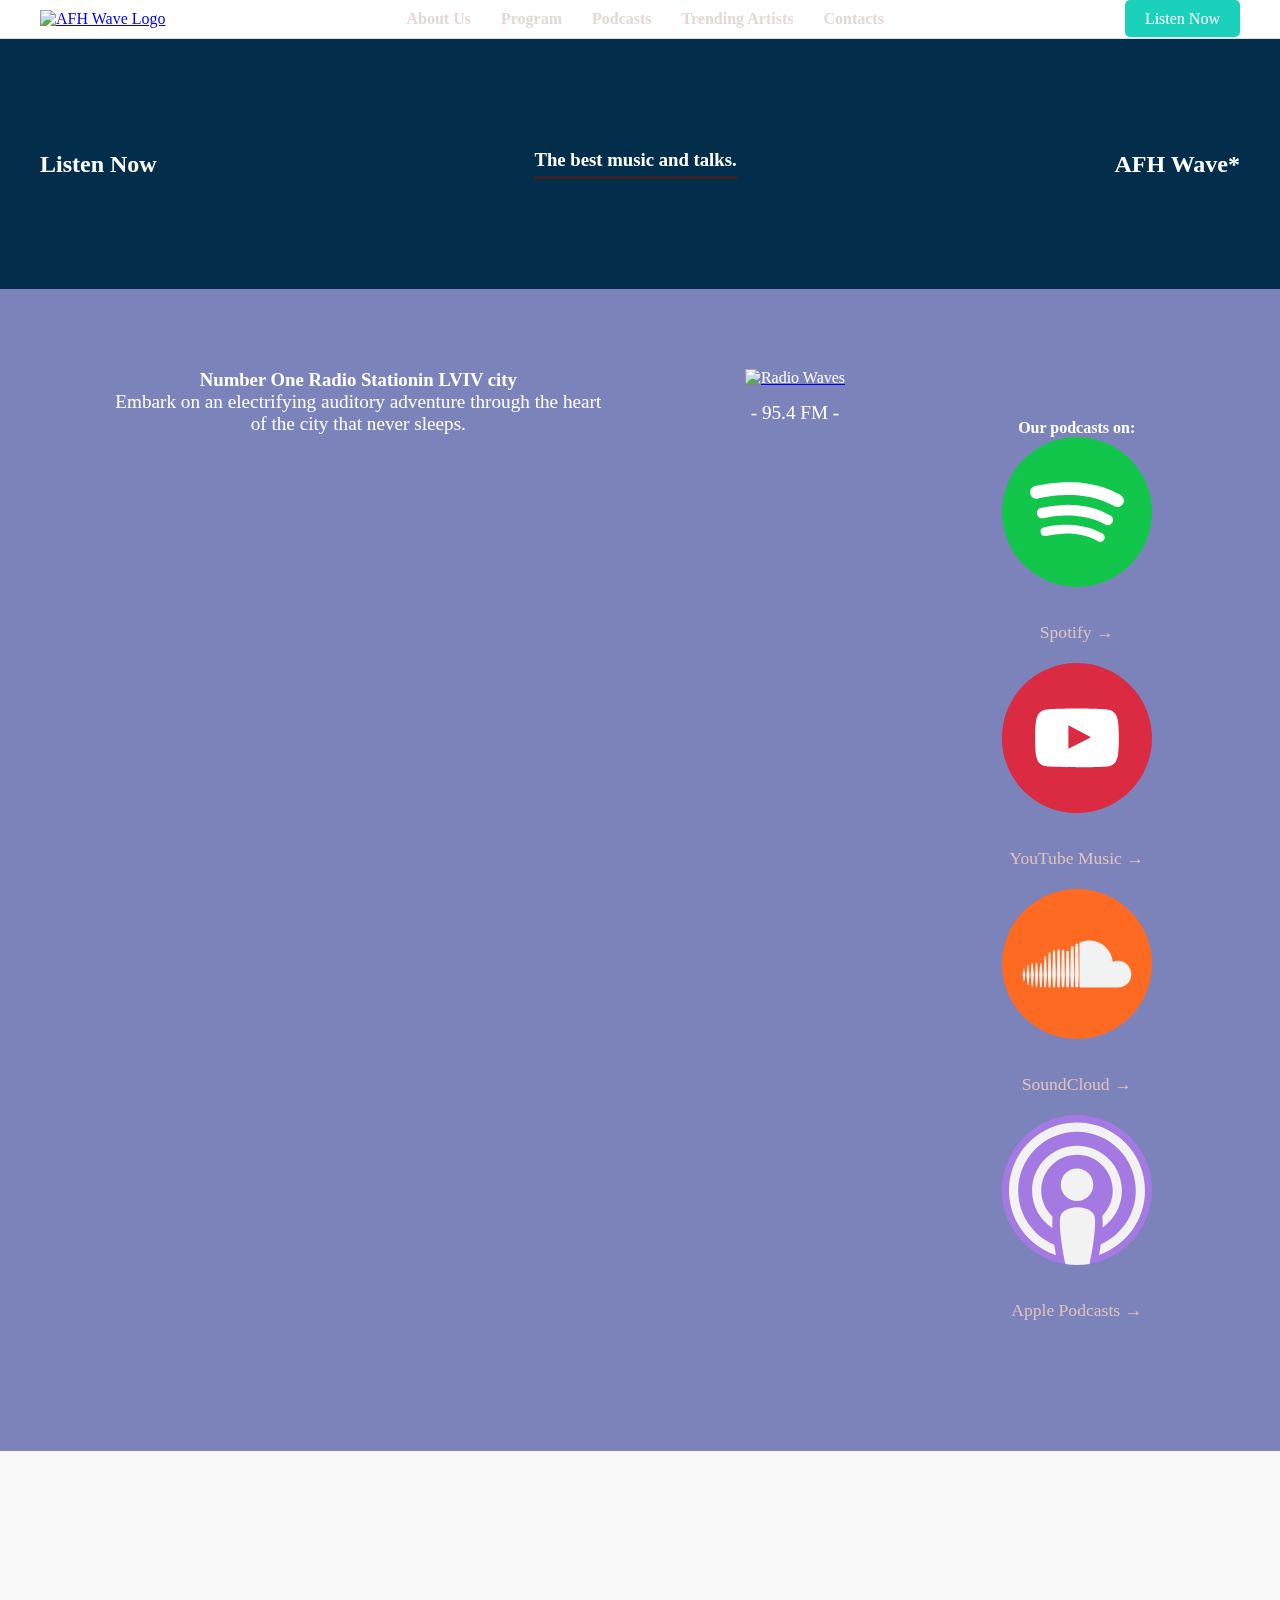
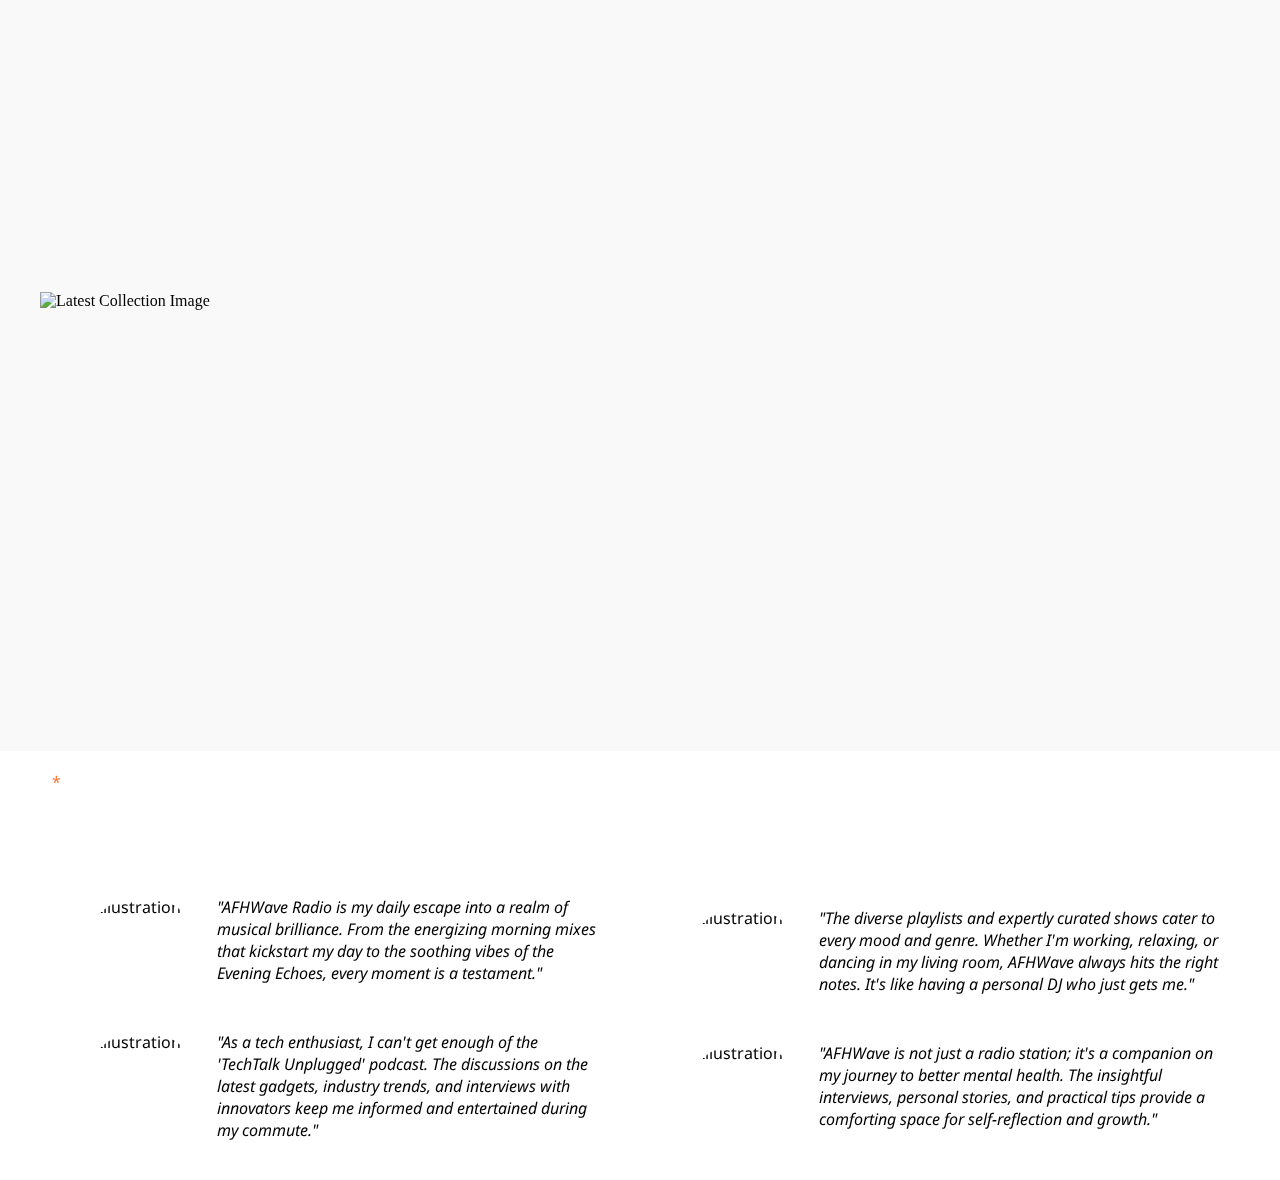
==== index.html @ e47faf9e "Fons" ====
<!DOCTYPE html>
<html lang="en">
<head>
    <meta charset="UTF-8">
    <meta name="viewport" content="width=device-width, initial-scale=1.0">
    <title>AFH</title>
    <!-- <script src="https://cdn.jsdelivr.net/npm/@tailwindcss/browser@4"></script> -->
    <link href='https://fonts.googleapis.com/css?family=Noto Sans' rel='stylesheet'>
    <script src="https://unpkg.com/htmx.org@1.9.6"></script>
    <link rel="stylesheet" href="style.css">
    <link rel="stylesheet" href="yw-section.css">
    <link rel="stylesheet" href="footer.css">
    </head>




<body>
     <!-- Тут хедер -->
<header>
        <link rel="stylesheet" href="./header.css">
        <html lang="uk">
          <link href='https://fonts.googleapis.com/css?family=Noto Sans' rel='stylesheet'>
          <script src="https://unpkg.com/htmx.org@1.9.6"></script>
        <head>
        <header class="site-header">
         
        </div>
            <div class="container">
                <div class="logo">
                    <a href="#"><img src="https://res2.weblium.site/res/67d4822d52e7b017e196ccd5/67d70253b5fdee49fba0910f_optimized_345.webp" alt="AFH Wave Logo"></a>
                </div>
                <nav class="main-nav">
                    <ul>
                        <li><a href="#about">About Us</a></li>
                        <li><a href="#program">Program</a></li>
                        <li><a href="#podcasts">Podcasts</a></li>
                        <li><a href="#artists">Trending Artists</a></li>
                        <li><a href="#contacts">Contacts</a></li>
                    </ul>
                </nav>
                <div class="cta-button">
                    <a href="https://66s2o.weblium.site/">Listen Now</a>
                </div>
            </div>
        </header>
        <section class="features-section">
            <div class="container">
                <h2>Listen Now</h2>
                <h3 class="underlined-text">The best music and talks.</h3>
                <h2>AFH Wave*</h2>
                </div>
            </div>
        </section>
        <section class="three-sections">
            <div class="section-block">
              <h3>Number One Radio Stationin LVIV city</h3>
              <p>Embark on an electrifying auditory adventure through the heart of the city that never sleeps.</p>
            </div>
          
            <div class="section-block">
                <a href="https://example.com/radio-waves" target="_blank">
                  <img src="https://thumbs.dreamstime.com/b/free-wi-fi-icon-connection-zone-wifi-vector-symbol-radio-waves-signal-171192557.jpg?w=768" alt="Radio Waves">
                </a>
                <p>- 95.4 FM -</p>
              </div>
              
          
            <div class="section-block">
              <section class="our-podcasts">
                <h4>Our podcasts on:</h4>
                    <div class="podcast-links">
                        <li class="podcast-links"><img class="podcast-links" src="img/spotify.svg" alt="Spotify"><a class="podcast-links" href="#">Spotify →</a></li>
                        <li class="podcast-links"><img class="podcast-links" src="img/play.svg" alt="YouTube Music"><a class="podcast-links" href="#">YouTube Music →</a></li>
                        <li class="podcast-links"><img class="podcast-links" src="img/soundcloud.svg" alt="SoundCloud"><a class="podcast-links" href="#">SoundCloud →</a></li>
                        <li class="podcast-links"><img class="podcast-links" src="img/podcasts.svg" alt="Apple Podcasts "><a class="podcast-links" href="#">Apple Podcasts →</a></li>
                      </ul>
                    </div>
                  
                </div>
              </section>
              
              
            </div>
          </section>
          <section class="image-section">
            <div class="container">
              <img src="https://res2.weblium.site/res/67d4822d52e7b017e196ccd5/67d702e8a770fba98cd63968_optimized.webp" alt="Latest Collection Image" class="section-image">
            </div>
          </section>
          
        
       
     </header>
     <!-- The information between the BODY and /BODY tags is displayed.-->
 <main>
     <div class="background-fixed"></div>
     <section class="comment-section">
         <div class="comment-wrapper">
             <div class="warm-words">
                 <span style="color: rgb(255,116,51);">*</span>
                 <span class="warm-text-words">your warm words</span>
             </div>
             <div class="warm-comment">
                 <span class="warm-comment-text">We are happy to receive so many warm words about our broadcasts from the audience.</span>
             </div>
         </div>
         <!-- роздільник в контейнері -->
         <div class="container">
             <hr class="divider" style="grid-column: 1 / -1;">
         </div>
         
         <div class="container">
             <div class="left-comment">
                 <div class="photo-with-text">
                     <div class="image-container">
                         <img alt="Illustration" class="logo-img" src="//res2.weblium.site/res/67c760530f2121767dd2844c/67c88f5be5449e0536077464_optimized_987.webp">
                     </div>
                     <div class="text-comment">
                         <em>"AFHWave Radio is my daily escape into a realm of musical brilliance. From the energizing morning mixes that kickstart my day to the soothing vibes of the Evening Echoes, every moment is a testament."</em>
                         <div class="author">
                             <p>Nazari Horbachuk</p>
                         </div>
                     </div>
                 </div>
                 <div class="photo-with-text">
                     <div class="image-container">
                         <img alt="Illustration" class="logo-img" src="//res2.weblium.site/res/67d4822d52e7b017e196ccd5/67d702e8a770fba98cd63968_optimized.webp">
                     </div>
                     <div class="text-comment">
                         <em>"As a tech enthusiast, I can't get enough of the 'TechTalk Unplugged' podcast. The discussions on the latest gadgets, industry trends, and interviews with innovators keep me informed and entertained during my commute."</em>
                         <div class="author">
                             <p>ROMAN KASPYRUSHYN</p>
                         </div>
                     </div>
                 </div>
             </div>
         
             <div class="right-comment">
                 <div class="photo-with-text">  
                     <div class="image-container">
                         <img alt="Illustration" class="logo-img" src="//res2.weblium.site/res/67d4822d52e7b017e196ccd5/67d702e8a770fba98cd63968_optimized.webp">
                     </div>
                     <div class="text-comment">
                         <em>"The diverse playlists and expertly curated shows cater to every mood and genre. Whether I'm working, relaxing, or dancing in my living room, AFHWave always hits the right notes. It's like having a personal DJ who just gets me."</em>
                         <div class="author">
                             <p>Denys Biien</p>
                         </div>
                     </div>
                 
                 </div>
 
                 <div class="photo-with-text">    
                     <div class="image-container">
                         <img alt="Illustration" class="logo-img" src="//res2.weblium.site/res/67d4822d52e7b017e196ccd5/67d7051f090814e90ea24b6c_optimized.webp">
                     </div>
                     <div class="text-comment">
                         <em>"AFHWave is not just a radio station; it's a companion on my journey to better mental health. The insightful interviews, personal stories, and practical tips provide a comforting space for self-reflection and growth."</em>
                         <div class="author">
                             <p>VICTOR KRUPIN</p>
                         </div>
                     </div>
             </div>
         </div>
     </section>
 </main>
 <!-- Тут Футер -->
 <footer data-hx-get="footer.html" data-hx-trigger="load" data-hx-swap="outerHTML"></footer> 
</body>
</html>
---- style.css ----
/* new style css for lists in .lists*/

*{
    margin: 0;
    padding: 0;
}
.lists ul:hover {
    cursor:pointer;
    color: brown;
    text-align: center;
    padding:0;
    font-size: 20;
}
.lists il:hover {
    font-size: 18;
}
---- yw-section.css ----
.background-fixed::before {
    content: "";
    position: fixed;
    top: 0;
    left: 0;
    width: 100%;
    height: 100vh;
    z-index: -1;
    background: 
        linear-gradient(rgba(0, 44, 74, 0.9), rgba(0, 44, 74, 0.9)),
        url('//res2.weblium.site/res/6554b83cf9e5500010a0c6b9/655dfb8ad58255000ede5ecb') center/cover no-repeat fixed;
}
.comment-section {
    font-family: 'Noto Sans', Arial, Helvetica, sans-serif;
    padding: 0 32px;
}
.image-container {
    position: relative;
    width: 120px;
    height: 120px;
    border-radius: 50%;
    overflow: hidden;
    flex-shrink: 0;
}

.logo-img {
    display: block;
    width: 100%;
    height: 100%;
    object-fit: contain;
    object-position: 50% 50%;
    border-radius: 50%;
}

.container {
    display: grid;
    grid-template-columns: 1fr 1fr;
    gap: 20px;
    width: 100%;
    max-width: 1200px;
    margin: 0 auto;
}

/* Контейнер для тексту і автора */
.text-comment {
    display: flex;
    flex-direction: column; /* Текст і автор у стовпчик */
    gap: 10px; /* Відстань між текстом і автором */
}

.left-comment, .right-comment {
    display: flex;
    flex-direction: column;
    padding: 0 30px;

}
.text-comment span {
    font-size: 16px;
    color: #ffffff; /* Колір тексту (налаштуй) */
}

.author p {
    margin: 0;
    font-weight: bold;
    color: #ffffff; /* Колір автора (налаштуй) */
}

.photo-with-text {
    display: flex;
    align-items: flex-start;
    gap: 15px;
    max-width: 100%;
    padding: 7.5px 0;
}
/* Зовнішній контейнер */
.comment-wrapper {
    display: flex; /* Горизонтальне розміщення блоків */
    justify-content: space-between; /* Текст по обидва боки */
    align-items: flex-start; /* Вирівнювання по верху */
    max-width: 1200px; /* Обмеження ширини */
    margin: 0 auto; /* Центрування */
    padding: 20px; /* Внутрішні відступи (опціонально) */
}

/* Блок із зірочкою і текстом */
.warm-words {
    display: flex;
    flex-direction: column; /* Зірочка над текстом */
    align-items: flex-start; /* Вирівнювання зліва */
    gap: 5px; /* Відстань між зірочкою і текстом */
}

/* Блок із коментарем */
.warm-comment {
    display: flex;
    flex-direction: column;
    align-items: flex-end;
    gap: 5px;
    max-width: 50%;
}

/* Стилі для тексту */
.warm-comment-text {
    font-size: 21px;
    color: #ffffff; /* Колір тексту (налаштуй) */
    
}
.warm-text-words {
    font-size: 12px;
    color: #ffffff; /* Колір тексту (налаштуй) */
}

.divider {
    border: 0;
    height: 1px;
    background-color: #ccc;
    margin: 20px 0;
}
---- footer.css ----
.footer {
  background-color: #151622;
  color: rgb(219,219,219);
  padding: 40px 20px;
  
}

.footer__container {
  display: flex;
  justify-content: space-between;
  padding-left: 100px;
  padding-right: 100px;
 
}

.footer__info {
  max-width: 300px;
}

.footer__logo {
  width: 120px;
  margin-bottom: 10px;
}

.footer__description {
  font-size: 12px;
  margin-bottom: 20px;
}

.footer__socials {
  display: flex;
  gap: 10px;
}

.footer__social-link img {
  width: 24px;
  height: 24px;
}

.footer__nav,
.footer__links,
.footer__platforms {
  min-width: 180px;
}

.footer__title {
  font-size: 16px;
  font-weight: bold;
  margin-bottom: 10px;
}

.footer__list {
  list-style: none;
  padding: 0;
}

.footer__item {
  margin-bottom: 8px;
}

.footer__item_img{
  width: 30px;
  height: 20px;
  margin-right: 10px;
}

.footer__link {
  color: #ffffff;
  text-decoration: none;
  font-size: 14px;
  transition: color 0.3s;
}

.footer__link:hover {
  color: #1866aa;
}

.footer__bottom {
  display: flex;
  justify-content: space-between;
  padding-left: 95px;
  padding-right: 95px;
 
  border-top: 1px solid #333;
  padding-top: 10px;
  margin-top: 20px;
  font-size: 12px;
}

@media(max-width: 426px){
  .footer__container{
    flex-direction: column;
   justify-content: center;
    margin: 0;
    padding: 0;
  }

  .footer__socials{
    justify-content: center;
    margin-bottom: 10px;
  }
}
---- header.css ----
/* Основні стилі для заголовка */
.site-header {
    background-color: #ffffff; /* або інший колір фону */
    padding: 10px 0;
    border-bottom: 1px solid #e1e1e1; /* тонка лінія під заголовком */
}

.container {
    display: flex;
    justify-content: space-between;
    align-items: center;
    max-width: 1200px;
    margin: 0 auto;
    padding: 0 20px;
}

.logo img {
    height: 50px;
}

.main-nav ul {
    list-style: none;
    margin: 0;
    padding: 0;
    display: flex;
}

.main-nav ul li {
    margin: 0 15px;
}

.main-nav ul li a {
    text-decoration: none;
    color: #e6d7d7;
    font-weight: bold;
    transition: color 0.3s ease;
}

.main-nav ul li a:hover {
    color: #007bff;
}

.cta-button a {
    background-color: #1cd1bc;
    color: #ffffff;
    padding: 10px 20px;
    text-decoration: none;
    border-radius: 5px;
    transition: background-color 0.3s ease;
}

.cta-button a:hover {
    background-color: #0056b3; 
}

/* Адаптивність*/

@media (max-width: 768px) {
    .container {
        flex-direction: column;
        align-items: flex-start;
    }

    .main-nav ul {
        flex-direction: column;
        width: 100%;
    }

    .main-nav ul li {
        margin: 5px 0;
    }

    .cta-button {
        margin-top: 10px;
    }
}
.features-section {
  background: 
  linear-gradient(rgba(0, 44, 74, 0.9), rgba(0, 44, 74, 0.9)),
  url('//res2.weblium.site/res/6554b83cf9e5500010a0c6b9/655dfb8ad58255000ede5ecb') center/cover no-repeat fixed;
    background-size: cover;
    background-position: center;
    padding: 100px 20px;
    text-align: center;
    color: white;
  }
  
  .features-section h2,
  .features-section h3 {
    margin: 10px 0;
  }
  .underlined-text {
    display: inline-block;
    border-bottom: 3px solid #3f2020;
    padding-bottom: 5px;
  }
  

.features-grid {
    display: flex;
    justify-content: space-around;
    gap: 20px;
    flex-wrap: wrap;
}

.feature-item {
    background: rgb(114, 70, 70);
    padding: 30px;
    border-radius: 10px;
    width: 30%;
    box-shadow: 0 4px 10px rgba(0, 0, 0, 0.1);
    transition: transform 0.3s;
}

.feature-item:hover {
    transform: translateY(-5px);
}

.feature-item img {
    width: 80px;
    height: 80px;
    margin-bottom: 15px;
}

.feature-item h3 {
    font-size: 1.8rem;
    margin-bottom: 10px;
    color: #222;
}

.feature-item p {
    font-size: 1.2rem;
    color: #555;
}

/* Адаптивність */
@media (max-width: 768px) {
    .features-grid {
        flex-direction: column;
        align-items: center;
    }

    .feature-item {
        width: 90%;
    }
}
.three-sections {
    .section-block {
        text-align: center;
        color: white;
        padding: 30px;
        background-color: transparent; /* або залишити просто білим */
        max-width: 500px;
        margin: 0 auto;
      }
      
      .section-block img {
        color: white;
        width: 150px;
        height: auto;
        margin-bottom: 15px;
        border: none;
        box-shadow: none;
      }
      
      .section-block p {
        font-size: 1.2rem;
        color: white;;
      }
    display: flex;
    justify-content: space-between;
    gap: 20px;
    padding: 50px;
    background-color: #7c83bb;
  }
  .section-block {
    text-align: center;
    padding: 30px;
    max-width: 500px;
    margin: 0 auto;
  }
  
  .section-block img {
    width: 100px; /* Зменшене зображення */
    height: auto;
    margin-bottom: 15px;
  }
  
  .section-block p {
    font-size: 1.2rem;
    color: #333;
  }
  
  .our-podcasts {
    padding: 50px 20px;
    .social-links a {
      display: inline-block; /* Забезпечує правильне відображення іконок */
      margin: 10px; /* Відстань між іконками */
    }
    
    .social-links img {
      width: 30px; /* Встановлює ширину іконок */
      height: 30px; /* Встановлює висоту іконок */
      transition: transform 0.3s ease; /* Додає плавний ефект при зміні розміру */
    }
    
    .social-links img:hover {
      transform: scale(1.1); /* Збільшує іконку при наведенні */
    }
    
  }
  
  .our-podcasts h2 {
    font-size: 2.5rem;
    margin-bottom: 30px;
  }
  
  .podcast-links {
    display: flex;
    flex-direction: column; /* Всі посилання стають вертикально */
    align-items: center;
    gap: 20px;
  }
  
  .podcast-links a {
    display: flex;
    flex-direction: column; /* Іконка зверху, текст знизу */
    align-items: center;
    text-decoration: none;
    color: #dfc2c2;
    font-size: 1.1rem;
    transition: transform 0.2s ease;
  }
  
  .podcast-links a:hover {
    transform: scale(1.05);
  }
  
  .podcast-links img {
    width: 1px;
    height: 1px;
    margin-bottom: 1px;
  }
  
  /* Секція з картинкою */
  .image-section {
    padding: 0;  /* Вимикає відступи для точного центрування */
    width: 100%;  /* Займає всю ширину екрану */
    height: 100vh;  /* Висота контейнера — 100% висоти екрану */
    display: flex;  /* Використовуємо flexbox для центрування */
    justify-content: center;  /* Центруємо по горизонталі */
    align-items: center;  /* Центруємо по вертикалі */
    background-color: #f9f9f9;  /* Фон для контейнера */
  }
  
  .image-section img {
    max-width: 100%;
    max-height: 100%; 
    object-fit: contain;  
  }
  




/* Адаптивність для мобільних пристроїв */
@media screen and (max-width: 768px) {
  .section-image {
    max-width: 90%;
    margin: 0 auto;
  }

}
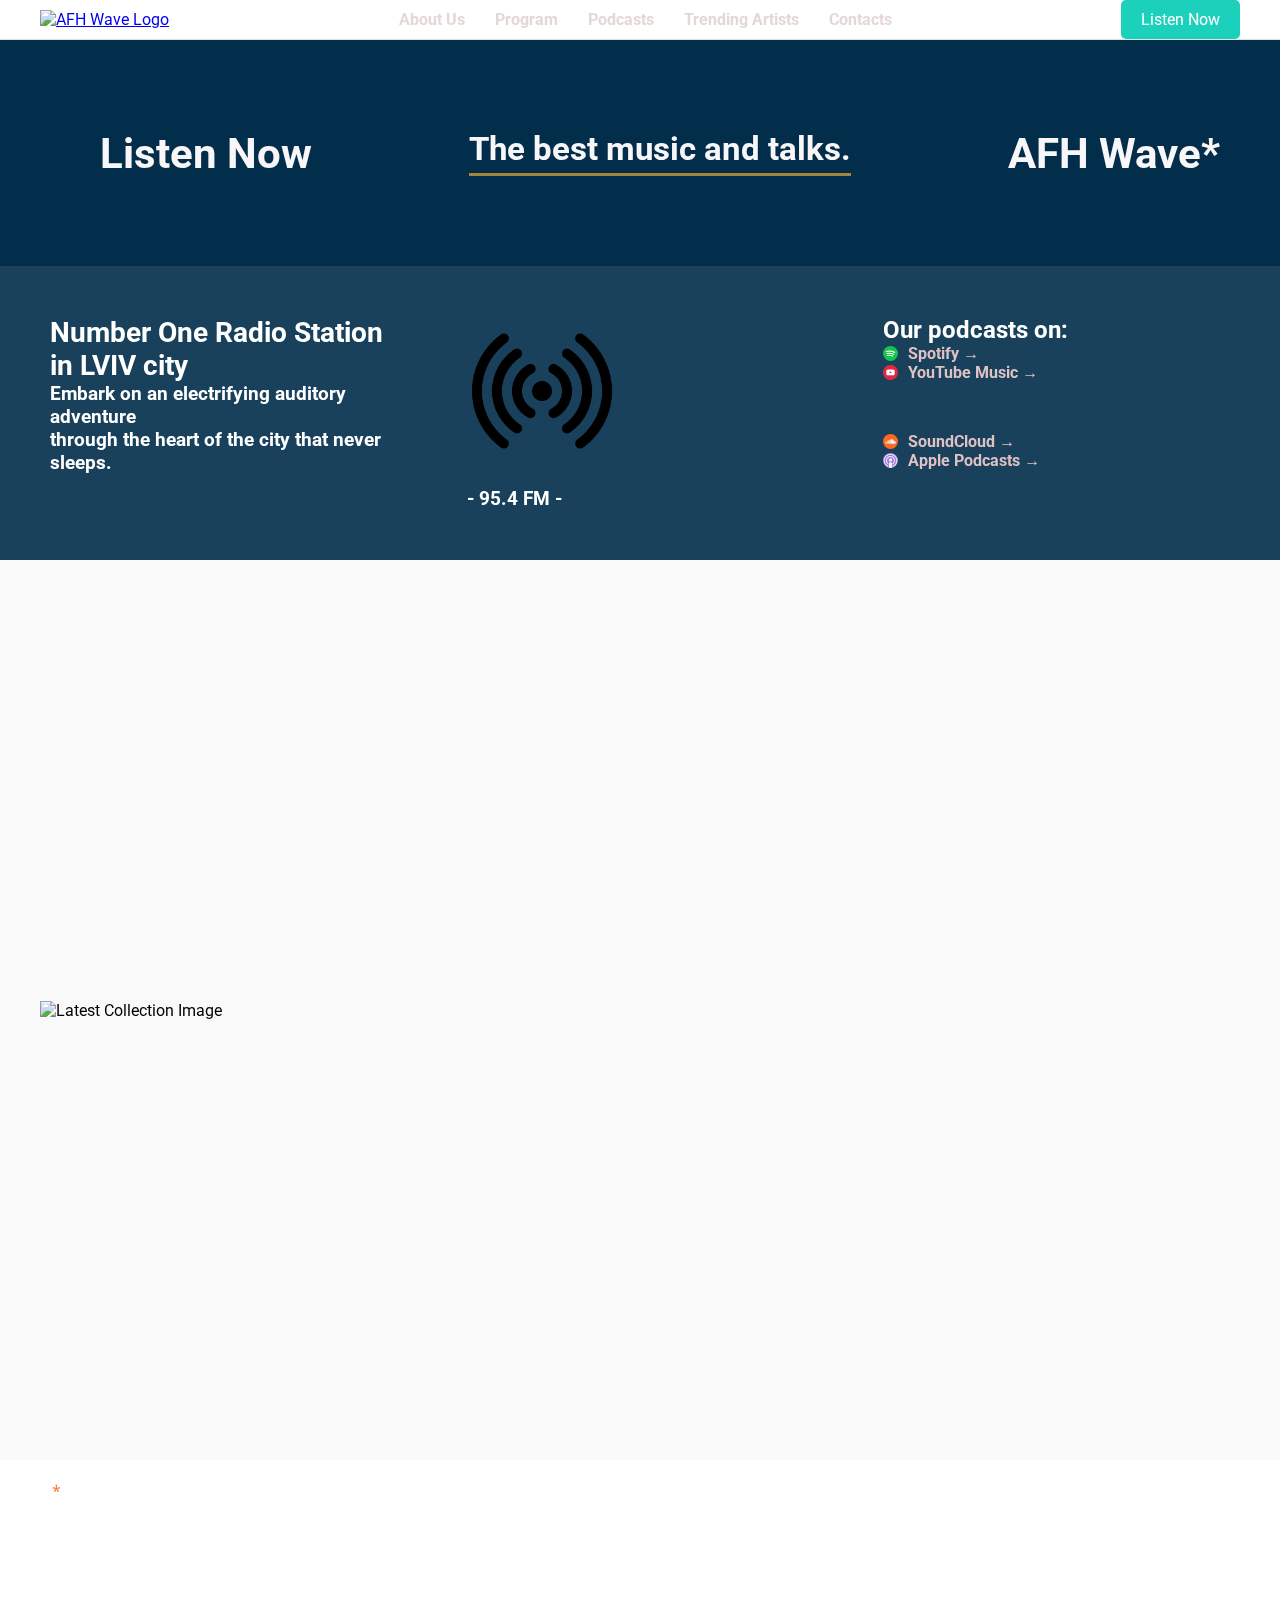
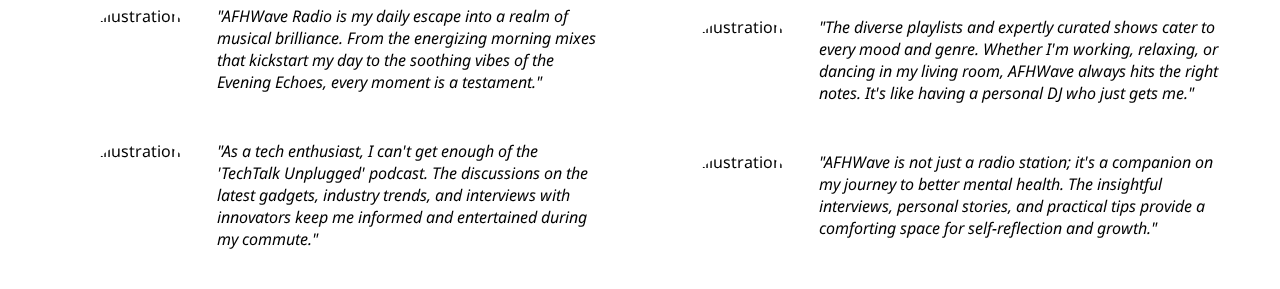
==== commit cb7f2f18: "ICON" ====
--- a/index.html
+++ b/index.html
@@ -10,6 +10,14 @@
     <link rel="stylesheet" href="style.css">
     <link rel="stylesheet" href="yw-section.css">
     <link rel="stylesheet" href="footer.css">
+    <link rel="stylesheet" href="features.css">
+    <link href="https://fonts.googleapis.com/css2?family=Roboto:wght@400;700&display=swap" rel="stylesheet">
+    <style>
+        body {
+          font-family: 'Roboto', sans-serif;
+        }
+      </style>
+      
     </head>
 
 
@@ -20,7 +28,6 @@
 <header>
         <link rel="stylesheet" href="./header.css">
         <html lang="uk">
-          <link href='https://fonts.googleapis.com/css?family=Noto Sans' rel='stylesheet'>
           <script src="https://unpkg.com/htmx.org@1.9.6"></script>
         <head>
         <header class="site-header">
@@ -53,32 +60,39 @@
             </div>
         </section>
         <section class="three-sections">
+            <link href="https://fonts.googleapis.com/css2?family=Roboto:wght@400;700&display=swap" rel="stylesheet">
             <div class="section-block">
-              <h3>Number One Radio Stationin LVIV city</h3>
-              <p>Embark on an electrifying auditory adventure through the heart of the city that never sleeps.</p>
+              <h3>Number One Radio Station<br>in LVIV city</h3>
+              <p>Embark on an electrifying auditory adventure<br>through the heart of the city that never sleeps.</p>
             </div>
           
             <div class="section-block">
                 <a href="https://example.com/radio-waves" target="_blank">
-                  <img src="https://thumbs.dreamstime.com/b/free-wi-fi-icon-connection-zone-wifi-vector-symbol-radio-waves-signal-171192557.jpg?w=768" alt="Radio Waves">
+                  <img src="img/2639896_radio_waves_icon.png" "alt="Radio Waves">
                 </a>
                 <p>- 95.4 FM -</p>
               </div>
               
           
-            <div class="section-block">
-              <section class="our-podcasts">
-                <h4>Our podcasts on:</h4>
-                    <div class="podcast-links">
-                        <li class="podcast-links"><img class="podcast-links" src="img/spotify.svg" alt="Spotify"><a class="podcast-links" href="#">Spotify →</a></li>
-                        <li class="podcast-links"><img class="podcast-links" src="img/play.svg" alt="YouTube Music"><a class="podcast-links" href="#">YouTube Music →</a></li>
-                        <li class="podcast-links"><img class="podcast-links" src="img/soundcloud.svg" alt="SoundCloud"><a class="podcast-links" href="#">SoundCloud →</a></li>
-                        <li class="podcast-links"><img class="podcast-links" src="img/podcasts.svg" alt="Apple Podcasts "><a class="podcast-links" href="#">Apple Podcasts →</a></li>
-                      </ul>
-                    </div>
-                  
-                </div>
-              </section>
+              <div class="section-block">
+                <section class="our-podcasts">
+                  <h4>Our podcasts on:</h4>
+                  <div class="podcast-links">
+                    <!-- Окремий список для Spotify і YouTube -->
+                    <ul class="first-group">
+                      <li><img src="img/spotify.svg" alt="Spotify"><a href="#">Spotify →</a></li>
+                      <li><img src="img/play.svg" alt="YouTube Music"><a href="#">YouTube Music →</a></li>
+                    </ul>
+              
+                    <!-- Окремий список для SoundCloud і Apple Podcasts -->
+                    <ul class="second-group">
+                      <li><img src="img/soundcloud.svg" alt="SoundCloud"><a href="#">SoundCloud →</a></li>
+                      <li><img src="img/podcasts.svg" alt="Apple Podcasts"><a href="#">Apple Podcasts →</a></li>
+                    </ul>
+                  </div>
+                </section>
+              </div>
+              
               
               
             </div>
@@ -94,6 +108,8 @@
      </header>
      <!-- The information between the BODY and /BODY tags is displayed.-->
  <main>
+
+    <section></section>
      <div class="background-fixed"></div>
      <section class="comment-section">
          <div class="comment-wrapper">
@@ -165,6 +181,6 @@
      </section>
  </main>
  <!-- Тут Футер -->
- <footer data-hx-get="footer.html" data-hx-trigger="load" data-hx-swap="outerHTML"></footer> 
+ <footer data-hx-get="features.html" data-hx-trigger="load" data-hx-swap="outerHTML"></footer> 
 </body>
 </html>--- a/features.css
+++ b/features.css
@@ -0,0 +1,56 @@
+.features {
+    background-color: #002d4f;
+    padding: 80px 20px;
+    color: #ffffff;
+  }
+  
+  .features__container {
+    display: grid;
+    grid-template-columns: repeat(auto-fit, minmax(240px, 1fr));
+    gap: 40px;
+    max-width: 1200px;
+    margin: 0 auto;
+    text-align: center;
+  }
+  
+  .features__item {
+    display: flex;
+    flex-direction: column;
+    align-items: center;
+  }
+  
+  .features__icon {
+    margin-bottom: 20px;
+  }
+  
+  .features__title {
+    font-size: 20px;
+    font-weight: 700;
+    margin-bottom: 8px;
+  }
+  
+  .features__underline {
+    width: 32px;
+    height: 4px;
+    margin-bottom: 16px;
+    border-radius: 2px;
+  }
+  
+  .features__underline--cyan {
+    background-color: #00cfff;
+  }
+  .features__underline--orange {
+    background-color: #ff6a00;
+  }
+  .features__underline--blue {
+    background-color: #0080c0;
+  }
+  .features__underline--indigo {
+    background-color: #5f3dc4;
+  }
+  
+  .features__text {
+    font-size: 16px;
+    line-height: 1.5;
+  }
+  --- a/header.css
+++ b/header.css
@@ -1,5 +1,6 @@
 /* Основні стилі для заголовка */
 .site-header {
+  
     background-color: #ffffff; /* або інший колір фону */
     padding: 10px 0;
     border-bottom: 1px solid #e1e1e1; /* тонка лінія під заголовком */
@@ -15,7 +16,7 @@
 }
 
 .logo img {
-    height: 50px;
+    height: 150px;
 }
 
 .main-nav ul {
@@ -75,23 +76,25 @@
     }
 }
 .features-section {
+  font-size: 28px;
+  font-weight: bold;
   background: 
   linear-gradient(rgba(0, 44, 74, 0.9), rgba(0, 44, 74, 0.9)),
   url('//res2.weblium.site/res/6554b83cf9e5500010a0c6b9/655dfb8ad58255000ede5ecb') center/cover no-repeat fixed;
     background-size: cover;
     background-position: center;
-    padding: 100px 20px;
+    padding: 80px;
     text-align: center;
-    color: white;
-  }
-  
-  .features-section h2,
+    color: rgb(248, 246, 246);
+  }
+  
+
   .features-section h3 {
     margin: 10px 0;
   }
   .underlined-text {
     display: inline-block;
-    border-bottom: 3px solid #3f2020;
+    border-bottom: 3px solid #a7843c;
     padding-bottom: 5px;
   }
   
@@ -104,7 +107,7 @@
 }
 
 .feature-item {
-    background: rgb(114, 70, 70);
+    background: rgb(242, 237, 237);
     padding: 30px;
     border-radius: 10px;
     width: 30%;
@@ -119,7 +122,7 @@
 .feature-item img {
     width: 80px;
     height: 80px;
-    margin-bottom: 15px;
+    margin-bottom: 5px;
 }
 
 .feature-item h3 {
@@ -130,7 +133,7 @@
 
 .feature-item p {
     font-size: 1.2rem;
-    color: #555;
+    color: #b35959;
 }
 
 /* Адаптивність */
@@ -145,104 +148,97 @@
     }
 }
 .three-sections {
-    .section-block {
-        text-align: center;
-        color: white;
-        padding: 30px;
-        background-color: transparent; /* або залишити просто білим */
-        max-width: 500px;
-        margin: 0 auto;
-      }
-      
-      .section-block img {
-        color: white;
-        width: 150px;
-        height: auto;
-        margin-bottom: 15px;
-        border: none;
-        box-shadow: none;
-      }
-      
-      .section-block p {
-        font-size: 1.2rem;
-        color: white;;
-      }
-    display: flex;
-    justify-content: space-between;
-    gap: 20px;
-    padding: 50px;
-    background-color: #7c83bb;
-  }
-  .section-block {
-    text-align: center;
-    padding: 30px;
-    max-width: 500px;
-    margin: 0 auto;
-  }
-  
-  .section-block img {
-    width: 100px; /* Зменшене зображення */
-    height: auto;
-    margin-bottom: 15px;
-  }
-  
-  .section-block p {
-    font-size: 1.2rem;
-    color: #333;
-  }
-  
-  .our-podcasts {
-    padding: 50px 20px;
-    .social-links a {
-      display: inline-block; /* Забезпечує правильне відображення іконок */
-      margin: 10px; /* Відстань між іконками */
-    }
-    
-    .social-links img {
-      width: 30px; /* Встановлює ширину іконок */
-      height: 30px; /* Встановлює висоту іконок */
-      transition: transform 0.3s ease; /* Додає плавний ефект при зміні розміру */
-    }
-    
-    .social-links img:hover {
-      transform: scale(1.1); /* Збільшує іконку при наведенні */
-    }
-    
-  }
-  
-  .our-podcasts h2 {
-    font-size: 2.5rem;
-    margin-bottom: 30px;
-  }
-  
-  .podcast-links {
-    display: flex;
-    flex-direction: column; /* Всі посилання стають вертикально */
-    align-items: center;
-    gap: 20px;
-  }
-  
-  .podcast-links a {
-    display: flex;
-    flex-direction: column; /* Іконка зверху, текст знизу */
-    align-items: center;
-    text-decoration: none;
-    color: #dfc2c2;
-    font-size: 1.1rem;
-    transition: transform 0.2s ease;
-  }
-  
-  .podcast-links a:hover {
-    transform: scale(1.05);
-  }
-  
-  .podcast-links img {
-    width: 1px;
-    height: 1px;
-    margin-bottom: 1px;
-  }
-  
-  /* Секція з картинкою */
+  display: flex;
+  justify-content: space-between; /* Відстань між секціями */
+  align-items: stretch; /* Всі секції будуть однакової висоти */
+  gap: 10px; /* Відстань між секціями */
+  padding: 20px;
+}
+
+/* Стиль для кожної секції */
+.section-block {
+  font-size: 24px;
+  font-weight: bold;
+  display: flex;
+  flex-direction: column;
+  justify-content: flex-start; /* Aligns content to the top of the container */
+  flex: 1;
+  padding: 30px;
+  background-color: transparent;
+  text-align: left; /* Ensures text is aligned left */
+  color: white;
+  max-width: 400px;
+  margin: 0 auto; /* Centers the block */
+}
+
+/* Зображення в секціях */
+.section-block img {
+  width: 150px; /* Зменшене зображення */
+  height: auto;
+  margin-bottom: 15px;
+  border: none;
+  box-shadow: none;
+}
+
+/* Параграфи в секціях */
+.section-block p {
+  font-size: 1.2rem;
+  color: white;
+}
+
+/* Стилі для подкастів */
+.podcast-links {
+  display: flex;
+  flex-direction: column;
+  gap: 10px;
+  margin: 0;
+  padding: 0;
+}
+
+.podcast-links ul {
+  list-style: none;
+  padding: 0;
+}
+
+.podcast-links ul li {
+  display: flex;
+  align-items: center;
+}
+
+.podcast-links img {
+  width: 20px;
+  height: 20px;
+  margin-right: 10px;
+}
+
+.podcast-links a {
+  text-decoration: none;
+  color: #dfc2c2;
+  font-size: 1rem;
+}
+
+.podcast-links a:hover {
+  color: #fff;
+  transform: scale(1.05);
+}
+
+.first-group {
+  margin-bottom: 20px;
+}
+
+.second-group {
+  margin-top: 20px;
+}
+
+/* Розміри іконок */
+.podcast-links img {
+  width: 15px !important;
+  height: 15px !important;
+  margin-bottom: 1px;
+}
+
+  
+  /* Картинка */
   .image-section {
     padding: 0;  /* Вимикає відступи для точного центрування */
     width: 100%;  /* Займає всю ширину екрану */
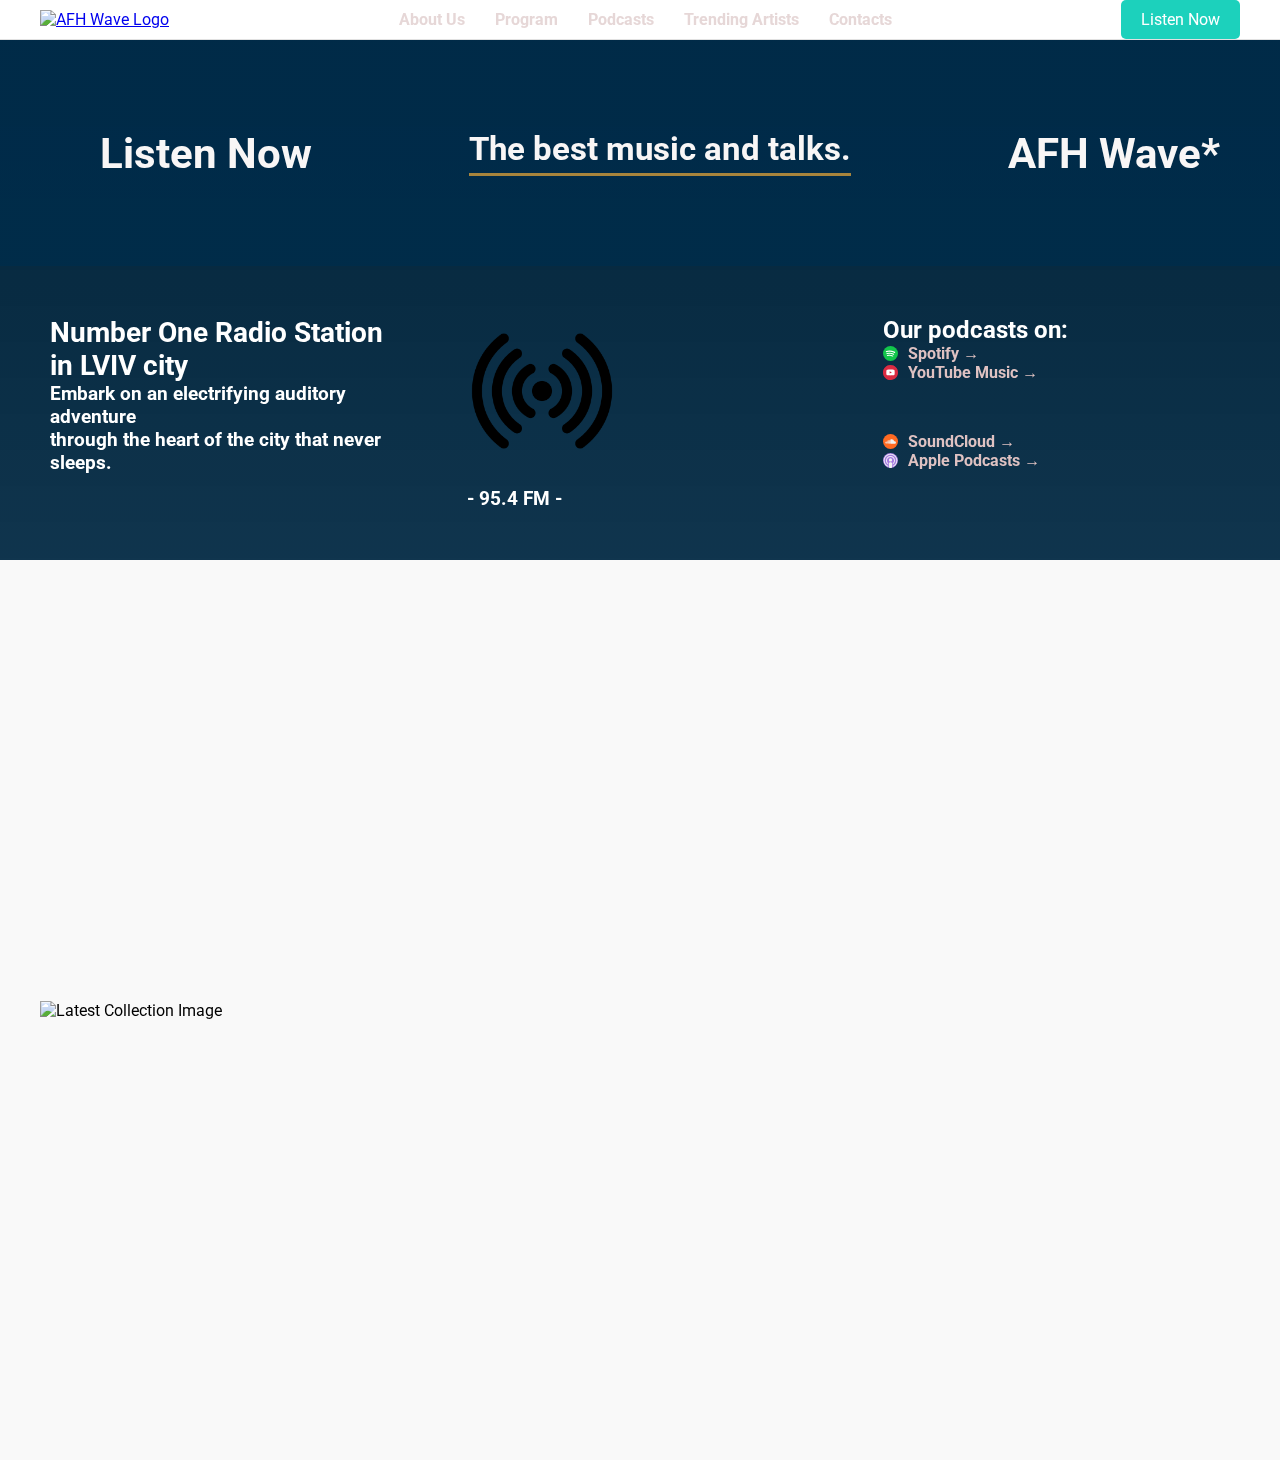
==== commit e4a39225: "add new file with section testimonials and put in it code from index" ====
--- a/index.html
+++ b/index.html
@@ -8,7 +8,7 @@
     <link href='https://fonts.googleapis.com/css?family=Noto Sans' rel='stylesheet'>
     <script src="https://unpkg.com/htmx.org@1.9.6"></script>
     <link rel="stylesheet" href="style.css">
-    <link rel="stylesheet" href="yw-section.css">
+    <link rel="stylesheet" href="testimonials.css">
     <link rel="stylesheet" href="footer.css">
     <link rel="stylesheet" href="features.css">
     <link href="https://fonts.googleapis.com/css2?family=Roboto:wght@400;700&display=swap" rel="stylesheet">
@@ -18,14 +18,10 @@
         }
       </style>
       
-    </head>
-
-
-
-
+</head>
 <body>
      <!-- Тут хедер -->
-<header>
+    <header>
         <link rel="stylesheet" href="./header.css">
         <html lang="uk">
           <script src="https://unpkg.com/htmx.org@1.9.6"></script>
@@ -107,79 +103,11 @@
        
      </header>
      <!-- The information between the BODY and /BODY tags is displayed.-->
- <main>
-
-    <section></section>
-     <div class="background-fixed"></div>
-     <section class="comment-section">
-         <div class="comment-wrapper">
-             <div class="warm-words">
-                 <span style="color: rgb(255,116,51);">*</span>
-                 <span class="warm-text-words">your warm words</span>
-             </div>
-             <div class="warm-comment">
-                 <span class="warm-comment-text">We are happy to receive so many warm words about our broadcasts from the audience.</span>
-             </div>
-         </div>
-         <!-- роздільник в контейнері -->
-         <div class="container">
-             <hr class="divider" style="grid-column: 1 / -1;">
-         </div>
-         
-         <div class="container">
-             <div class="left-comment">
-                 <div class="photo-with-text">
-                     <div class="image-container">
-                         <img alt="Illustration" class="logo-img" src="//res2.weblium.site/res/67c760530f2121767dd2844c/67c88f5be5449e0536077464_optimized_987.webp">
-                     </div>
-                     <div class="text-comment">
-                         <em>"AFHWave Radio is my daily escape into a realm of musical brilliance. From the energizing morning mixes that kickstart my day to the soothing vibes of the Evening Echoes, every moment is a testament."</em>
-                         <div class="author">
-                             <p>Nazari Horbachuk</p>
-                         </div>
-                     </div>
-                 </div>
-                 <div class="photo-with-text">
-                     <div class="image-container">
-                         <img alt="Illustration" class="logo-img" src="//res2.weblium.site/res/67d4822d52e7b017e196ccd5/67d702e8a770fba98cd63968_optimized.webp">
-                     </div>
-                     <div class="text-comment">
-                         <em>"As a tech enthusiast, I can't get enough of the 'TechTalk Unplugged' podcast. The discussions on the latest gadgets, industry trends, and interviews with innovators keep me informed and entertained during my commute."</em>
-                         <div class="author">
-                             <p>ROMAN KASPYRUSHYN</p>
-                         </div>
-                     </div>
-                 </div>
-             </div>
-         
-             <div class="right-comment">
-                 <div class="photo-with-text">  
-                     <div class="image-container">
-                         <img alt="Illustration" class="logo-img" src="//res2.weblium.site/res/67d4822d52e7b017e196ccd5/67d702e8a770fba98cd63968_optimized.webp">
-                     </div>
-                     <div class="text-comment">
-                         <em>"The diverse playlists and expertly curated shows cater to every mood and genre. Whether I'm working, relaxing, or dancing in my living room, AFHWave always hits the right notes. It's like having a personal DJ who just gets me."</em>
-                         <div class="author">
-                             <p>Denys Biien</p>
-                         </div>
-                     </div>
-                 
-                 </div>
- 
-                 <div class="photo-with-text">    
-                     <div class="image-container">
-                         <img alt="Illustration" class="logo-img" src="//res2.weblium.site/res/67d4822d52e7b017e196ccd5/67d7051f090814e90ea24b6c_optimized.webp">
-                     </div>
-                     <div class="text-comment">
-                         <em>"AFHWave is not just a radio station; it's a companion on my journey to better mental health. The insightful interviews, personal stories, and practical tips provide a comforting space for self-reflection and growth."</em>
-                         <div class="author">
-                             <p>VICTOR KRUPIN</p>
-                         </div>
-                     </div>
-             </div>
-         </div>
-     </section>
- </main>
+    <main>
+        <div class="background-fixed"></div>
+        <!-- Тут відгуки -->
+        <section class="comment-section" data-hx-get="testimonials.html" data-hx-trigger="load" data-hx-swap="outerHTML"></section>
+    </main>
  <!-- Тут Футер -->
  <footer data-hx-get="features.html" data-hx-trigger="load" data-hx-swap="outerHTML"></footer> 
 </body>
--- a/testimonials.css
+++ b/testimonials.css
@@ -0,0 +1,138 @@
+.background-fixed::before {
+    content: "";
+    position: fixed;
+    top: 0;
+    left: 0;
+    width: 100%;
+    height: 100vh;
+    z-index: -1;
+    background: 
+        linear-gradient(rgb(0, 33, 54), rgba(0, 44, 74, 0.9)),
+        url('//res2.weblium.site/res/6554b83cf9e5500010a0c6b9/655dfb8ad58255000ede5ecb') center/cover no-repeat fixed;
+}
+
+
+.highlight-star {
+  color: #FF7433;
+  font-size: 38px;
+}
+
+.divider {
+  grid-column: 1 / -1;
+  margin: 20px 0;
+}
+.comment-section .container {
+  display: grid;
+  grid-template-columns: 1fr 1fr;
+  gap: 20px;
+}
+
+.comment-section {
+    font-family: 'Noto Sans', Arial, Helvetica, sans-serif;
+    padding: 0 32px;
+}
+.image-container {
+    position: relative;
+    width: 120px;
+    height: 120px;
+    border-radius: 50%;
+    overflow: hidden;
+    flex-shrink: 0;
+    min-width: 80px;
+}
+
+.logo-img {
+    display: block;
+    width: 100%;
+    height: 100%;
+    object-fit: contain;
+    object-position: 50% 50%;
+    border-radius: 50%;
+}
+
+.container {
+    display: grid;
+    grid-template-columns: 1fr 1fr;
+    gap: 20px;
+    width: 100%;
+    max-width: 1200px;
+    margin: 0 auto;
+}
+
+/* Контейнер для тексту і автора */
+.text-comment {
+    display: flex;
+    flex-direction: column; /* Текст і автор у стовпчик */
+    gap: 10px; /* Відстань між текстом і автором */
+}
+
+.left-comment, .right-comment {
+  display: flex;
+  flex-direction: column;
+  gap: 30px;
+}
+.text-comment span {
+    font-size: 16px;
+    color: #ffffff; /* Колір тексту (налаштуй) */
+}
+
+.author p {
+    margin: 0;
+    font-weight: bold;
+    color: #ffffff; /* Колір автора (налаштуй) */
+}
+
+.photo-with-text {
+    display: flex;
+    gap: 15px;
+    align-items: flex-start;
+  }
+/* Зовнішній контейнер */
+.comment-wrapper {
+    display: flex; /* Горизонтальне розміщення блоків */
+    justify-content: space-between; /* Текст по обидва боки */
+    align-items: flex-start; /* Вирівнювання по верху */
+    max-width: 1200px; /* Обмеження ширини */
+    margin: 0 auto; /* Центрування */
+    padding: 20px; /* Внутрішні відступи (опціонально) */
+}
+
+/* Блок із зірочкою і текстом */
+.warm-words {
+    display: flex;
+    flex-direction: column; /* Зірочка над текстом */
+    align-items: flex-start; /* Вирівнювання зліва */
+    gap: 5px; /* Відстань між зірочкою і текстом */
+}
+.warm-text-words {
+    font-size: 18px;
+    color: #ffffff; /* Колір тексту (налаштуй) */
+}
+
+/* Блок із коментарем */
+.warm-comment {
+    display: flex;
+    flex-direction: column;
+    align-items: flex-end;
+    gap: 5px;
+    max-width: 50%;
+}
+
+/* Стилі для тексту */
+.warm-comment-text {
+    font-size: 21px;
+    color: #ffffff; /* Колір тексту (налаштуй) */
+    
+}
+
+
+.divider {
+    border: 0;
+    height: 1px;
+    background-color: #ccc;
+    margin: 20px 0;
+}
+
+.text-comment em {
+    color: white;
+}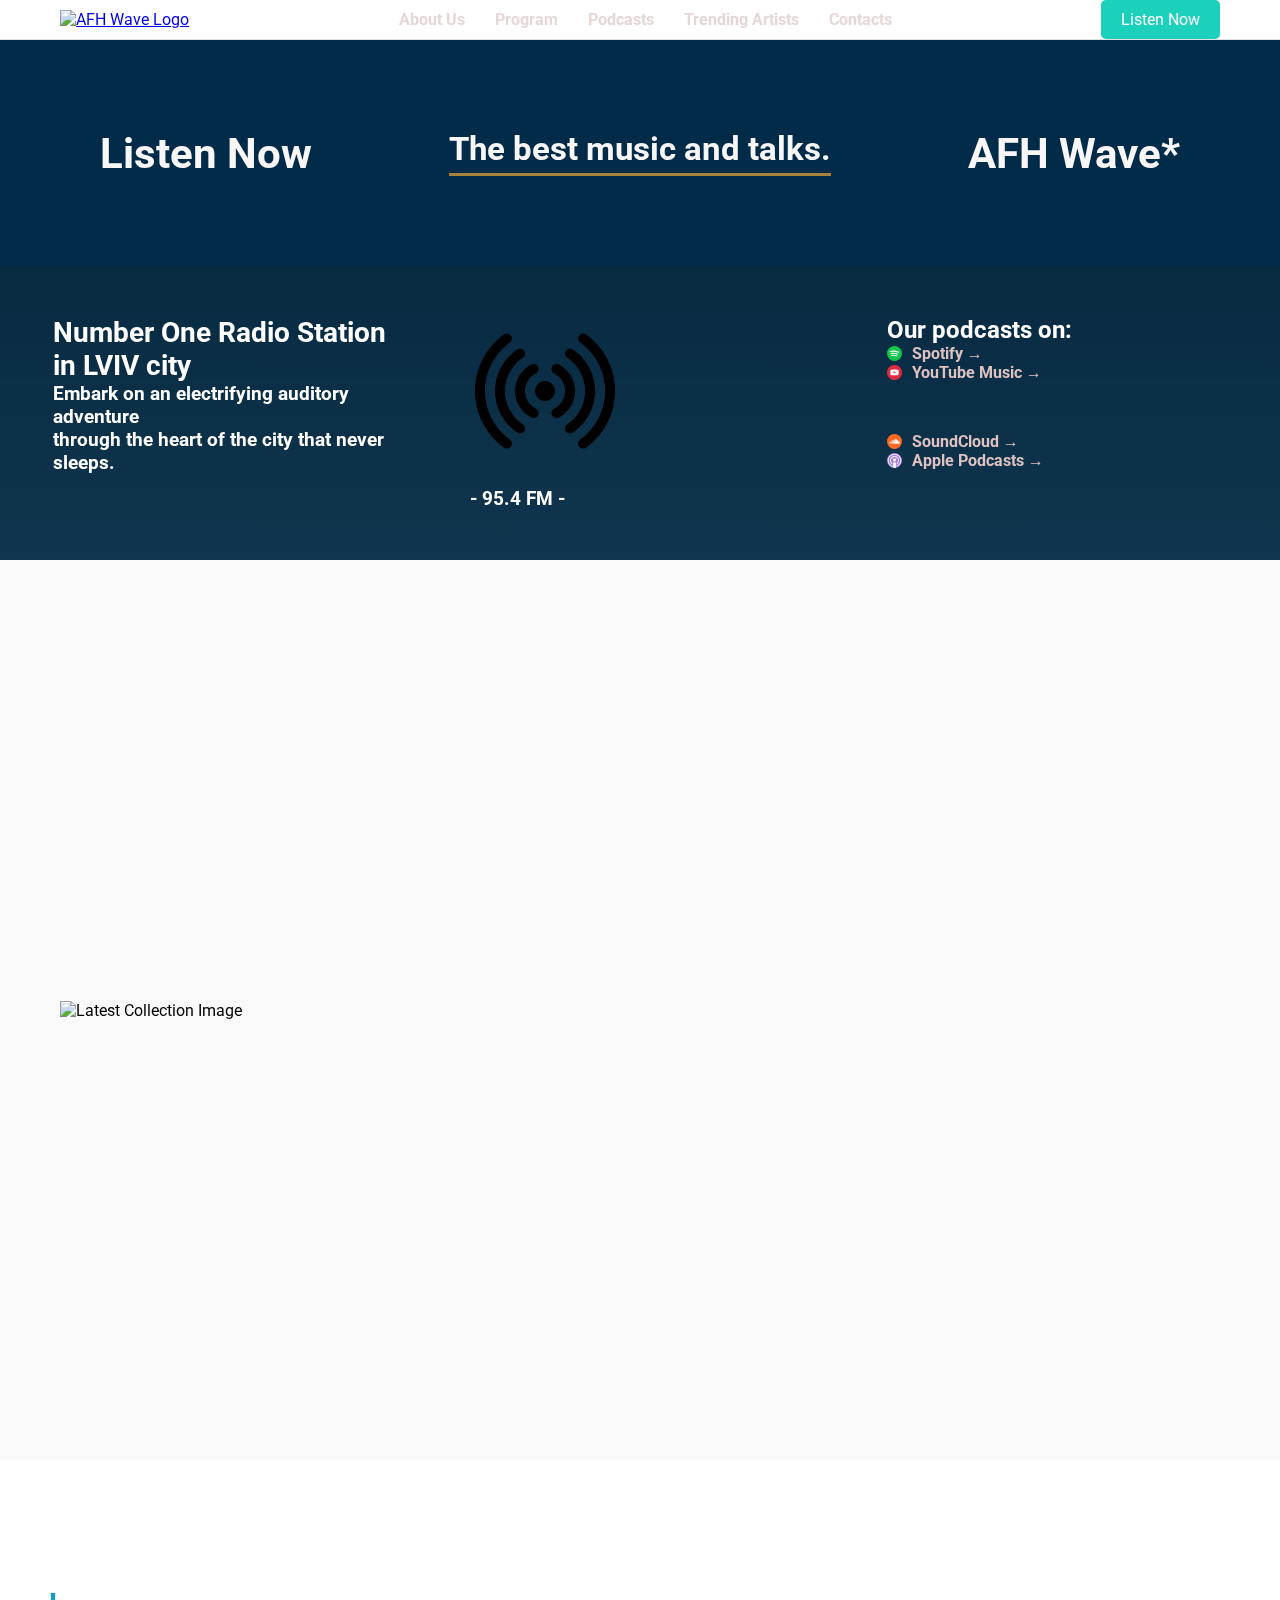
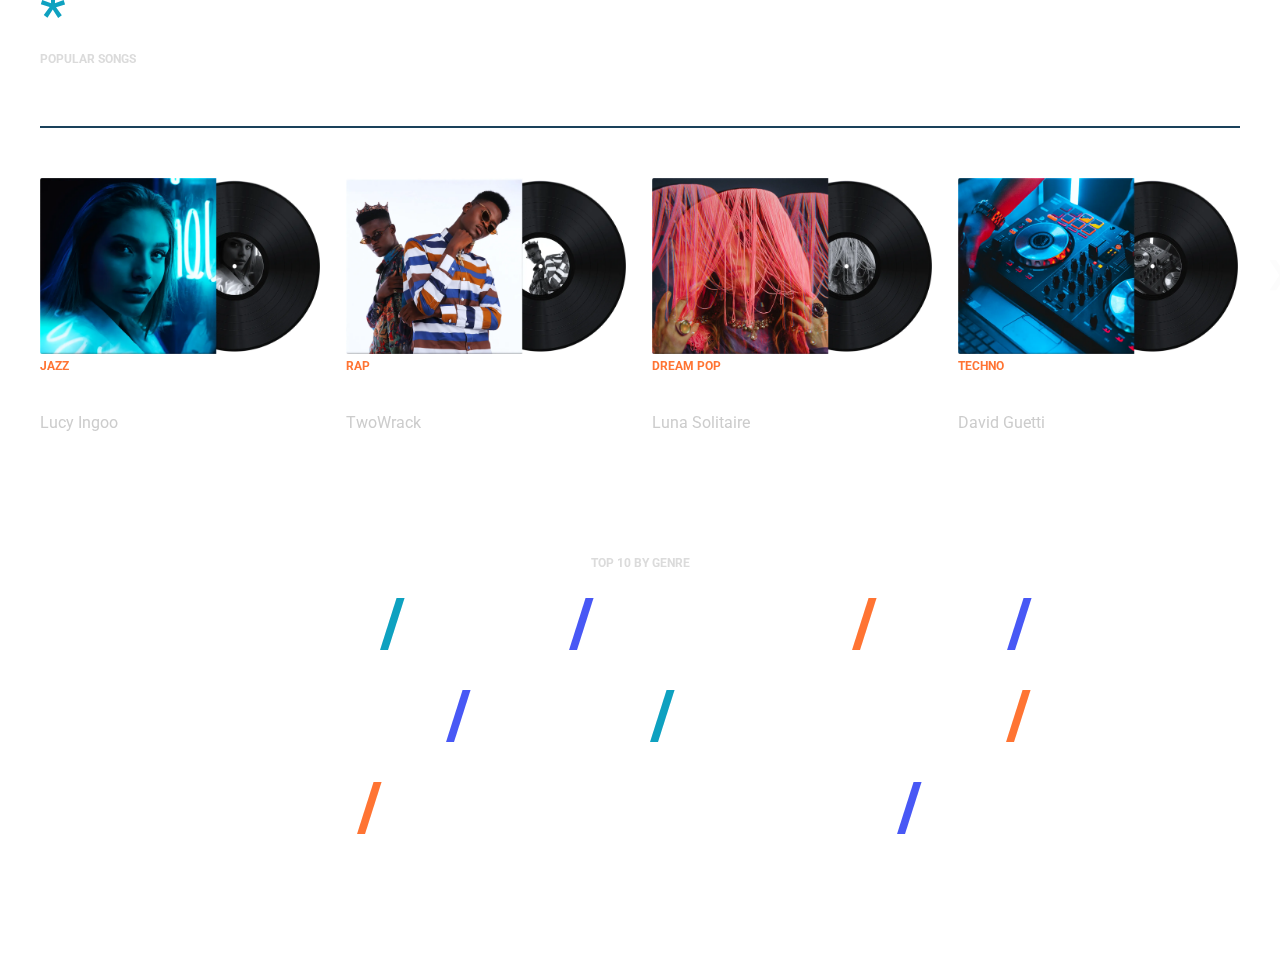
==== commit a9b0e217: "add section genres" ====
--- a/index.html
+++ b/index.html
@@ -11,6 +11,7 @@
     <link rel="stylesheet" href="testimonials.css">
     <link rel="stylesheet" href="footer.css">
     <link rel="stylesheet" href="features.css">
+    <link rel="stylesheet" href="genres.css">
     <link href="https://fonts.googleapis.com/css2?family=Roboto:wght@400;700&display=swap" rel="stylesheet">
     <style>
         body {
@@ -104,6 +105,63 @@
      </header>
      <!-- The information between the BODY and /BODY tags is displayed.-->
     <main>
+      <section class="genres">
+        <div class="genres__container">
+            <div class="genres__info">
+                <div class="genres__info-left">
+                    <span>*</span>
+                    <h2>popular songs</h2>
+                </div>
+                <h3 class="genres__info-subtitle">Explore our <u><strong>best songs</strong></u> of the week, from rap
+                    to jazz. Work, dance, and dream with us.</h3>
+            </div>
+            <div class="genres__divider"></div>
+            <div class="genres__swiper">
+                <button class="genres__swiper-button genres__swiper-button-prev">&#10094;</button>
+                <div class="genres__cards">
+                    <div class="genres__card">
+                        <div class="genres__card-img">
+                            <img src="img/lucy-Ingoo.webp" alt="lucy-Ingoo">
+                        </div>
+                        <h4 class="genres__card-title">Jazz</h4>
+                        <p class="genres__song-name">"City Lights"</p>
+                        <p class="genres__song-author">Lucy Ingoo</p>
+                    </div>
+                    <div class="genres__card">
+                        <div class="genres__card-img">
+                            <img src="img/genres_TwoWrack.webp" alt="TwoWrack">
+                        </div>
+                        <h4 class="genres__card-title">RAP</h4>
+                        <p class="genres__song-name">"Celestial Whispers"</p>
+                        <p class="genres__song-author">TwoWrack</p>
+                    </div>
+                    <div class="genres__card">
+                        <div class="genres__card-img">
+                            <img src="img/genres_Luna-Solitaire.webp" alt="Luna Solitaire">
+                        </div>
+                        <h4 class="genres__card-title">Dream pop</h4>
+                        <p class="genres__song-name">"Morning , Love"</p>
+                        <p class="genres__song-author">Luna Solitaire</p>
+                    </div>
+                    <div class="genres__card">
+                        <div class="genres__card-img">
+                            <img src="img/genres_David-Guetti.webp" alt="David Guetti">
+                        </div>
+                        <h4 class="genres__card-title">Techno</h4>
+                        <p class="genres__song-name">"Golden Hour"</p>
+                        <p class="genres__song-author">David Guetti</p>
+                    </div>
+                </div>
+                <button class="genres__swiper-button genres__swiper-button-next">&#10095;</button>
+            </div>
+            <div class="genres__list">
+                <h4 class="genres__list-title">top 10 by genre</h4>
+                <p class="genres__list-text">pop <span class="list-text-blu">/</span> rock <span class="list-text-dark-blu">/</span> hip-hop <span class="list-text-orange">/</span> rap <span class="list-text-dark-blu">/</span> </p>
+                <p class="genres__list-text">alternative <span class="list-text-dark-blu">/</span> indie <span class="list-text-blu">/</span> post punk <span class="list-text-orange">/</span> jazz</p>
+                <p class="genres__list-text"> <span class="list-text-orange">/</span> music podcasts <span class="list-text-dark-blu">/</span></p>
+            </div>
+        </div>
+    </section>
         <div class="background-fixed"></div>
         <!-- Тут відгуки -->
         <section class="comment-section" data-hx-get="testimonials.html" data-hx-trigger="load" data-hx-swap="outerHTML"></section>
--- a/testimonials.css
+++ b/testimonials.css
@@ -70,6 +70,7 @@
   display: flex;
   flex-direction: column;
   gap: 30px;
+  padding-top: 55px;
 }
 .text-comment span {
     font-size: 16px;
@@ -91,7 +92,7 @@
 .comment-wrapper {
     display: flex; /* Горизонтальне розміщення блоків */
     justify-content: space-between; /* Текст по обидва боки */
-    align-items: flex-start; /* Вирівнювання по верху */
+    align-items: flex-end; /* Вирівнювання по верху */
     max-width: 1200px; /* Обмеження ширини */
     margin: 0 auto; /* Центрування */
     padding: 20px; /* Внутрішні відступи (опціонально) */
@@ -121,8 +122,9 @@
 /* Стилі для тексту */
 .warm-comment-text {
     font-size: 21px;
-    color: #ffffff; /* Колір тексту (налаштуй) */
-    
+    color: #ffffff; 
+    text-align: justify;
+    padding: 0 15px;
 }
 
 
--- a/genres.css
+++ b/genres.css
@@ -0,0 +1,143 @@
+*{
+    margin: 0;
+    padding: 0;
+    box-sizing: border-box;
+}
+.genres {
+    padding: 120px 0;
+}
+
+
+.genres__container {
+    max-width: 1200px;
+    margin: 0 auto;
+    display: flex;
+    flex-direction: column;
+    gap: 50px;
+}
+
+.genres__info {
+    display: flex;
+    justify-content: space-between;
+}
+
+.genres__info-left span {
+    color: rgb(14, 161, 192);
+    font-size: 60px;
+}
+
+.genres__info-left h2 {
+    color: rgb(219, 219, 219);
+    font-size: 12px;
+    line-height: 17px;
+    font-weight: 700;
+    text-transform: uppercase;
+}
+
+.genres__info-subtitle {
+    color: rgb(255, 255, 255);
+    font-size: 21px;
+    line-height: 32px;
+    font-weight: 400;
+    max-width: 400px;
+}
+
+.genres__divider {
+    width: 100%;
+    height: 2px;
+    background-color: rgb(26, 65, 91);
+}
+.genres__swiper{
+    position: relative;
+}
+.genres__swiper-button{
+    background-color: transparent; 
+    border: none; 
+    color: rgb(252, 252, 252);
+    position: absolute;
+    top: 30%;
+   font-size: 30px;
+   
+}
+
+.genres__swiper-button-next{
+    right: -50px;
+}
+.genres__swiper-button-prev{
+    left: -70px;
+}
+.genres__cards {
+    display: flex;
+    gap: 26px;
+
+}
+
+.genres__card {
+    max-width: 280px;
+    height: auto;
+}
+
+.genres__card-img {
+    width: 100%;
+    max-height: 180px;
+}
+
+.genres__card-img img {
+    width: 100%;
+    height: 100%;
+}
+
+.genres__card-title {
+    font-size: 12px;
+    line-height: 17px;
+    color: rgb(255, 116, 51);
+    font-weight: 700;
+    text-transform: uppercase;
+}
+
+.genres__song-name {
+    font-size: 24px;
+    line-height: 36px;
+    font-weight: 600;
+    color: rgb(255, 255, 255);
+}
+
+.genres__song-author {
+    font-size: 16px;
+    font-weight: 400;
+    line-height: 24px;
+    color: rgb(204, 204, 204);
+}
+.genres__list{
+    display: flex;
+    flex-direction: column;
+    align-items: center;
+    gap: 10px;
+}
+.genres__list-title{
+    margin-top: 70px;
+    text-transform: uppercase;
+    font-size: 12px;
+    line-height: 17px;
+    color: rgb(219, 219, 219);
+    font-weight: 700;
+}
+.genres__list-text{
+    font-size: 68px;
+    line-height: 82px;
+    color: rgb(255, 255, 255);
+    text-align: center;
+    padding: 0 40px;
+}
+.list-text-blu{
+    color: rgb(14, 161, 192);
+    font-weight: 900;
+}
+.list-text-dark-blu{
+    color: rgb(72, 88, 245);
+    font-weight: 900;
+}
+.list-text-orange{
+    color: rgb(255, 116, 51);
+    font-weight: 900;
+}--- a/header.css
+++ b/header.css
@@ -1,9 +1,9 @@
 /* Основні стилі для заголовка */
 .site-header {
   
-    background-color: #ffffff; /* або інший колір фону */
+    background-color: #ffffff;
     padding: 10px 0;
-    border-bottom: 1px solid #e1e1e1; /* тонка лінія під заголовком */
+    border-bottom: 1px solid #e1e1e1;
 }
 
 .container {
@@ -149,9 +149,9 @@
 }
 .three-sections {
   display: flex;
-  justify-content: space-between; /* Відстань між секціями */
-  align-items: stretch; /* Всі секції будуть однакової висоти */
-  gap: 10px; /* Відстань між секціями */
+  justify-content: space-between;
+  align-items: stretch;
+  gap: 10px; 
   padding: 20px;
 }
 
@@ -161,19 +161,19 @@
   font-weight: bold;
   display: flex;
   flex-direction: column;
-  justify-content: flex-start; /* Aligns content to the top of the container */
+  justify-content: flex-start;
   flex: 1;
   padding: 30px;
   background-color: transparent;
-  text-align: left; /* Ensures text is aligned left */
+  text-align: left;
   color: white;
   max-width: 400px;
-  margin: 0 auto; /* Centers the block */
+  margin: 0 auto; 
 }
 
 /* Зображення в секціях */
 .section-block img {
-  width: 150px; /* Зменшене зображення */
+  width: 150px;
   height: auto;
   margin-bottom: 15px;
   border: none;
@@ -240,13 +240,13 @@
   
   /* Картинка */
   .image-section {
-    padding: 0;  /* Вимикає відступи для точного центрування */
-    width: 100%;  /* Займає всю ширину екрану */
-    height: 100vh;  /* Висота контейнера — 100% висоти екрану */
-    display: flex;  /* Використовуємо flexbox для центрування */
-    justify-content: center;  /* Центруємо по горизонталі */
-    align-items: center;  /* Центруємо по вертикалі */
-    background-color: #f9f9f9;  /* Фон для контейнера */
+    padding: 0;
+    width: 100%;
+    height: 100vh;
+    display: flex; 
+    justify-content: center;
+    align-items: center;
+    background-color: #f9f9f9; 
   }
   
   .image-section img {
@@ -257,17 +257,6 @@
   
 
 
-
-
-/* Адаптивність для мобільних пристроїв */
-@media screen and (max-width: 768px) {
-  .section-image {
-    max-width: 90%;
-    margin: 0 auto;
-  }
-
-}
-
   
   
   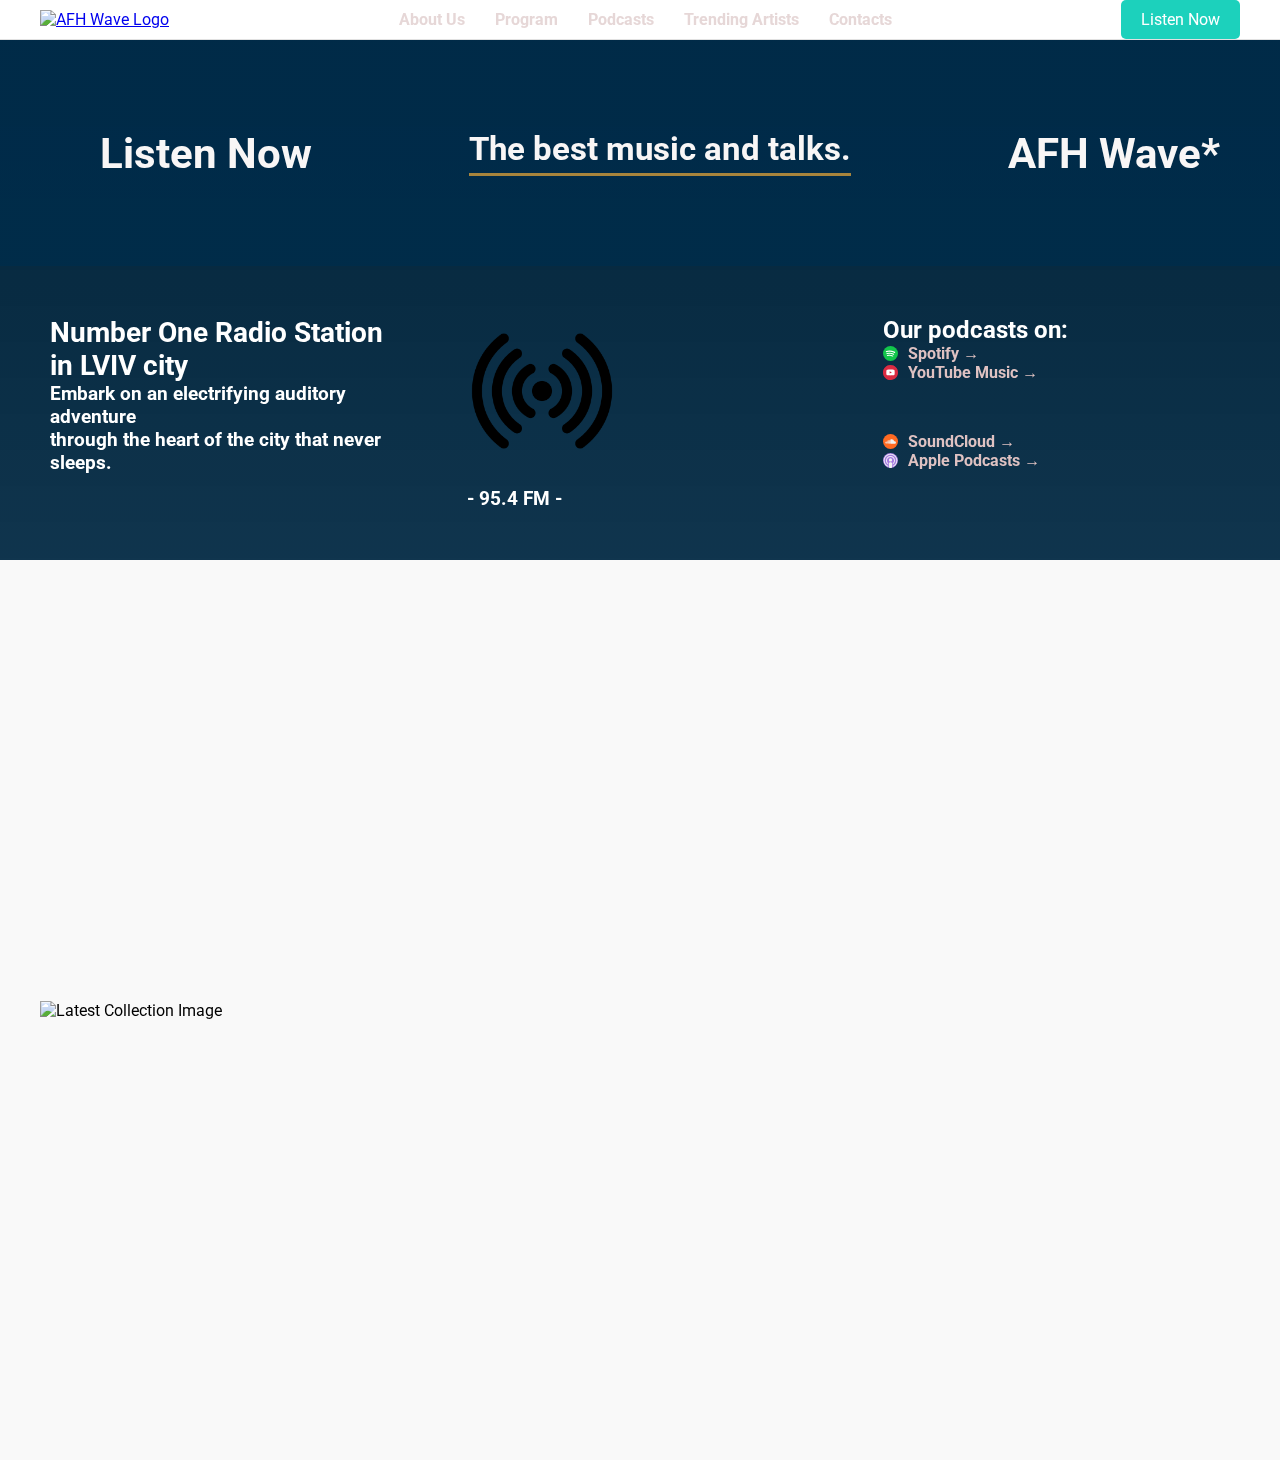
==== commit e800e1c7: "creat_section_podcast" ====
--- a/index.html
+++ b/index.html
@@ -11,7 +11,7 @@
     <link rel="stylesheet" href="testimonials.css">
     <link rel="stylesheet" href="footer.css">
     <link rel="stylesheet" href="features.css">
-    <link rel="stylesheet" href="genres.css">
+    <link rel="stylesheet" href="podcast.css">
     <link href="https://fonts.googleapis.com/css2?family=Roboto:wght@400;700&display=swap" rel="stylesheet">
     <style>
         body {
@@ -105,68 +105,15 @@
      </header>
      <!-- The information between the BODY and /BODY tags is displayed.-->
     <main>
-      <section class="genres">
-        <div class="genres__container">
-            <div class="genres__info">
-                <div class="genres__info-left">
-                    <span>*</span>
-                    <h2>popular songs</h2>
-                </div>
-                <h3 class="genres__info-subtitle">Explore our <u><strong>best songs</strong></u> of the week, from rap
-                    to jazz. Work, dance, and dream with us.</h3>
-            </div>
-            <div class="genres__divider"></div>
-            <div class="genres__swiper">
-                <button class="genres__swiper-button genres__swiper-button-prev">&#10094;</button>
-                <div class="genres__cards">
-                    <div class="genres__card">
-                        <div class="genres__card-img">
-                            <img src="img/lucy-Ingoo.webp" alt="lucy-Ingoo">
-                        </div>
-                        <h4 class="genres__card-title">Jazz</h4>
-                        <p class="genres__song-name">"City Lights"</p>
-                        <p class="genres__song-author">Lucy Ingoo</p>
-                    </div>
-                    <div class="genres__card">
-                        <div class="genres__card-img">
-                            <img src="img/genres_TwoWrack.webp" alt="TwoWrack">
-                        </div>
-                        <h4 class="genres__card-title">RAP</h4>
-                        <p class="genres__song-name">"Celestial Whispers"</p>
-                        <p class="genres__song-author">TwoWrack</p>
-                    </div>
-                    <div class="genres__card">
-                        <div class="genres__card-img">
-                            <img src="img/genres_Luna-Solitaire.webp" alt="Luna Solitaire">
-                        </div>
-                        <h4 class="genres__card-title">Dream pop</h4>
-                        <p class="genres__song-name">"Morning , Love"</p>
-                        <p class="genres__song-author">Luna Solitaire</p>
-                    </div>
-                    <div class="genres__card">
-                        <div class="genres__card-img">
-                            <img src="img/genres_David-Guetti.webp" alt="David Guetti">
-                        </div>
-                        <h4 class="genres__card-title">Techno</h4>
-                        <p class="genres__song-name">"Golden Hour"</p>
-                        <p class="genres__song-author">David Guetti</p>
-                    </div>
-                </div>
-                <button class="genres__swiper-button genres__swiper-button-next">&#10095;</button>
-            </div>
-            <div class="genres__list">
-                <h4 class="genres__list-title">top 10 by genre</h4>
-                <p class="genres__list-text">pop <span class="list-text-blu">/</span> rock <span class="list-text-dark-blu">/</span> hip-hop <span class="list-text-orange">/</span> rap <span class="list-text-dark-blu">/</span> </p>
-                <p class="genres__list-text">alternative <span class="list-text-dark-blu">/</span> indie <span class="list-text-blu">/</span> post punk <span class="list-text-orange">/</span> jazz</p>
-                <p class="genres__list-text"> <span class="list-text-orange">/</span> music podcasts <span class="list-text-dark-blu">/</span></p>
-            </div>
-        </div>
-    </section>
         <div class="background-fixed"></div>
+
+        <section class="comment-section" data-hx-get="features.html" data-hx-trigger="load" data-hx-swap="outerHTML"></section>
+        <section class="comment-section" data-hx-get="podcast.html" data-hx-trigger="load" data-hx-swap="outerHTML"></section>
+
         <!-- Тут відгуки -->
         <section class="comment-section" data-hx-get="testimonials.html" data-hx-trigger="load" data-hx-swap="outerHTML"></section>
     </main>
  <!-- Тут Футер -->
- <footer data-hx-get="features.html" data-hx-trigger="load" data-hx-swap="outerHTML"></footer> 
+ <footer data-hx-get="footer.html" data-hx-trigger="load" data-hx-swap="outerHTML"></footer> 
 </body>
 </html>--- a/features.css
+++ b/features.css
@@ -1,5 +1,5 @@
 .features {
-    background-color: #002d4f;
+    
     padding: 80px 20px;
     color: #ffffff;
   }
@@ -34,6 +34,7 @@
     height: 4px;
     margin-bottom: 16px;
     border-radius: 2px;
+
   }
   
   .features__underline--cyan {
--- a/podcast.css
+++ b/podcast.css
@@ -0,0 +1,51 @@
+.podcasr_highlight-star{
+    color: #055ea3;
+    font-size: 38px;
+}
+
+.podcasts {
+    display: grid;
+    grid-template-columns: repeat(2, 1fr);
+    gap: 20px;
+    padding: 20px;
+}
+
+.podcast-item {
+    
+    border-radius: 8px;
+    overflow: hidden;
+    display: flex;
+    flex-direction: column;
+}
+
+
+
+.podcast-item img {
+    width: 75%;
+    height: auto;
+    object-fit: cover;
+}
+
+.podcast-info {
+    padding: 20px;
+}
+
+.podcast-info h3 {
+    margin-top: 0;
+    font-size: 1.5em;
+    color: white;
+}
+
+.podcast-info p {
+    color: white;
+    margin: 5px 0;
+}
+
+.podcast-info button {
+    background-color: #0dc185;
+    color: white;
+    padding: 10px 15px;
+    border: none;
+    border-radius: 5px;
+    cursor: pointer;
+}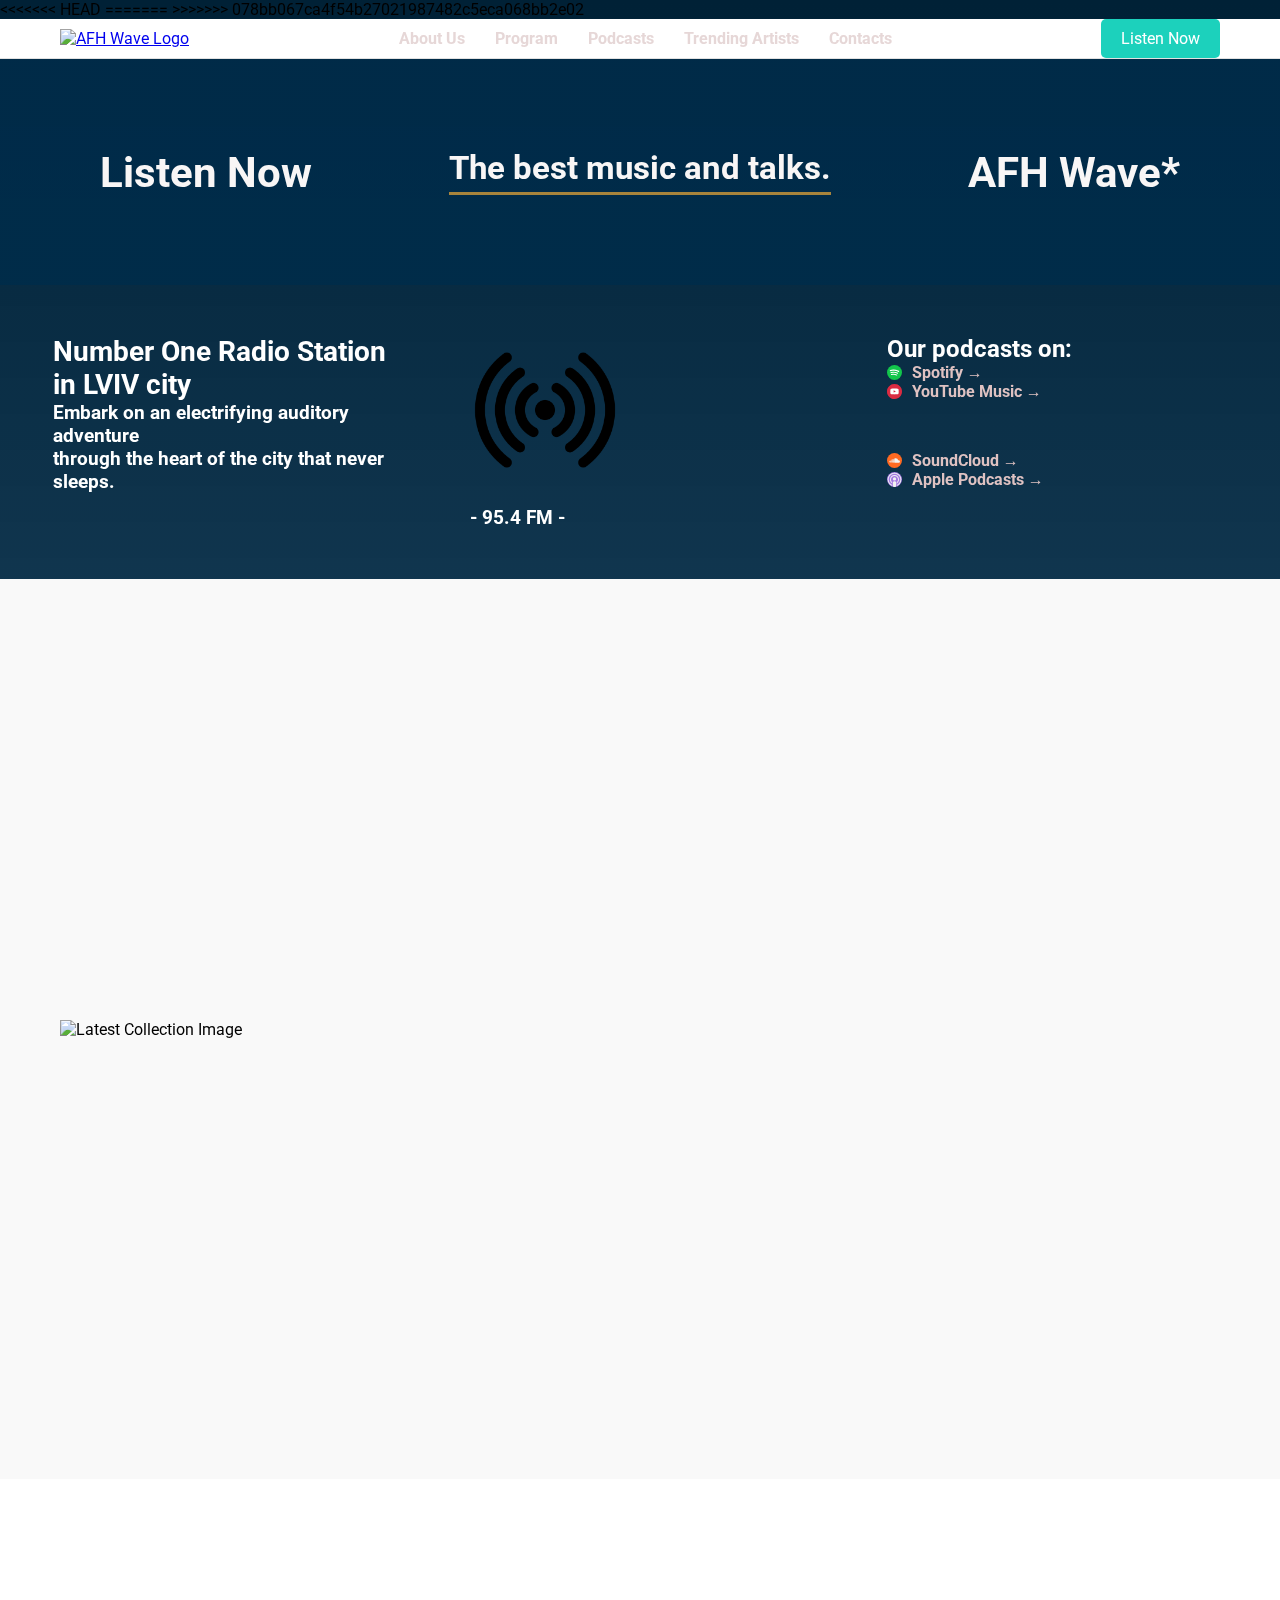
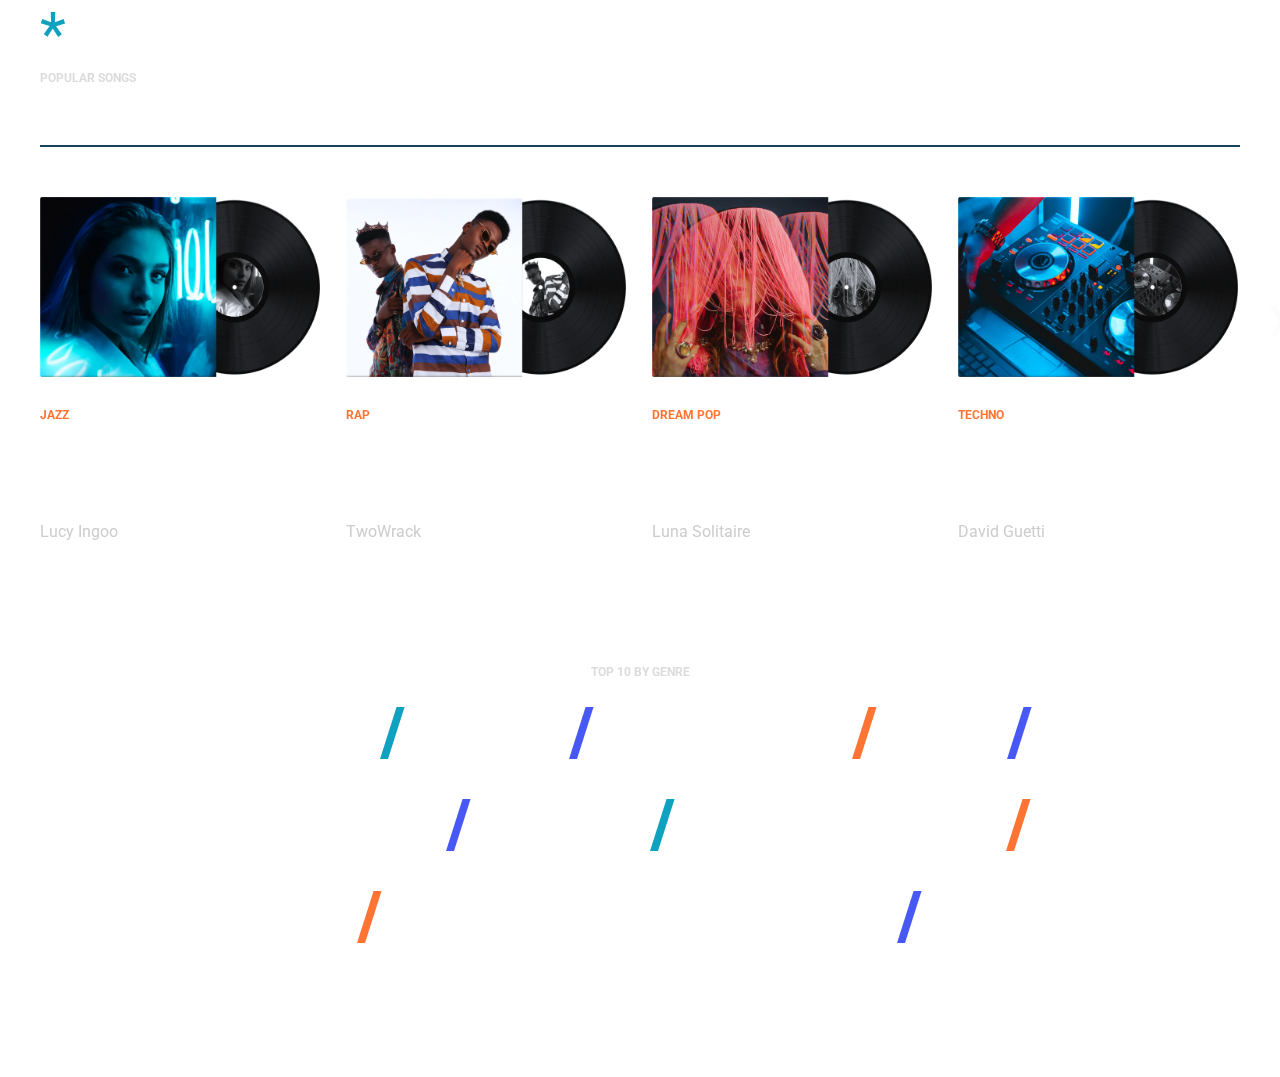
==== commit 794e455e: "creat_section_podcast" ====
--- a/index.html
+++ b/index.html
@@ -11,7 +11,11 @@
     <link rel="stylesheet" href="testimonials.css">
     <link rel="stylesheet" href="footer.css">
     <link rel="stylesheet" href="features.css">
+<<<<<<< HEAD
     <link rel="stylesheet" href="podcast.css">
+=======
+    <link rel="stylesheet" href="genres.css">
+>>>>>>> 078bb067ca4f54b27021987482c5eca068bb2e02
     <link href="https://fonts.googleapis.com/css2?family=Roboto:wght@400;700&display=swap" rel="stylesheet">
     <style>
         body {
@@ -105,6 +109,63 @@
      </header>
      <!-- The information between the BODY and /BODY tags is displayed.-->
     <main>
+      <section class="genres">
+        <div class="genres__container">
+            <div class="genres__info">
+                <div class="genres__info-left">
+                    <span>*</span>
+                    <h2>popular songs</h2>
+                </div>
+                <h3 class="genres__info-subtitle">Explore our <u><strong>best songs</strong></u> of the week, from rap
+                    to jazz. Work, dance, and dream with us.</h3>
+            </div>
+            <div class="genres__divider"></div>
+            <div class="genres__swiper">
+                <button class="genres__swiper-button genres__swiper-button-prev">&#10094;</button>
+                <div class="genres__cards">
+                    <div class="genres__card">
+                        <div class="genres__card-img">
+                            <img src="img/lucy-Ingoo.webp" alt="lucy-Ingoo">
+                        </div>
+                        <h4 class="genres__card-title">Jazz</h4>
+                        <p class="genres__song-name">"City Lights"</p>
+                        <p class="genres__song-author">Lucy Ingoo</p>
+                    </div>
+                    <div class="genres__card">
+                        <div class="genres__card-img">
+                            <img src="img/genres_TwoWrack.webp" alt="TwoWrack">
+                        </div>
+                        <h4 class="genres__card-title">RAP</h4>
+                        <p class="genres__song-name">"Celestial Whispers"</p>
+                        <p class="genres__song-author">TwoWrack</p>
+                    </div>
+                    <div class="genres__card">
+                        <div class="genres__card-img">
+                            <img src="img/genres_Luna-Solitaire.webp" alt="Luna Solitaire">
+                        </div>
+                        <h4 class="genres__card-title">Dream pop</h4>
+                        <p class="genres__song-name">"Morning , Love"</p>
+                        <p class="genres__song-author">Luna Solitaire</p>
+                    </div>
+                    <div class="genres__card">
+                        <div class="genres__card-img">
+                            <img src="img/genres_David-Guetti.webp" alt="David Guetti">
+                        </div>
+                        <h4 class="genres__card-title">Techno</h4>
+                        <p class="genres__song-name">"Golden Hour"</p>
+                        <p class="genres__song-author">David Guetti</p>
+                    </div>
+                </div>
+                <button class="genres__swiper-button genres__swiper-button-next">&#10095;</button>
+            </div>
+            <div class="genres__list">
+                <h4 class="genres__list-title">top 10 by genre</h4>
+                <p class="genres__list-text">pop <span class="list-text-blu">/</span> rock <span class="list-text-dark-blu">/</span> hip-hop <span class="list-text-orange">/</span> rap <span class="list-text-dark-blu">/</span> </p>
+                <p class="genres__list-text">alternative <span class="list-text-dark-blu">/</span> indie <span class="list-text-blu">/</span> post punk <span class="list-text-orange">/</span> jazz</p>
+                <p class="genres__list-text"> <span class="list-text-orange">/</span> music podcasts <span class="list-text-dark-blu">/</span></p>
+            </div>
+        </div>
+    </section>
         <div class="background-fixed"></div>
 
         <section class="comment-section" data-hx-get="features.html" data-hx-trigger="load" data-hx-swap="outerHTML"></section>
--- a/podcast.css
+++ b/podcast.css
@@ -1,51 +1,111 @@
+
 .podcasr_highlight-star{
     color: #055ea3;
     font-size: 38px;
 }
 
-.podcasts {
+.podcast-section__list{
     display: grid;
     grid-template-columns: repeat(2, 1fr);
     gap: 20px;
     padding: 20px;
+    margin-left: 200px;
+    margin-right: 200px;
 }
 
-.podcast-item {
-    
-    border-radius: 8px;
+.podcast-section__label {
+    display: flex;
+    align-items: center;
+    gap: 0.5rem;
+    justify-content: center;
+    margin-bottom: 1rem;
+  }
+  
+  .podcast-section__icon {
+    color: #055ea3;
+    font-size: 38px;
+  }
+  
+  .podcast-section__tagline {
+    font-weight: bold;
+    color: #055ea3;
+    letter-spacing: 1px;
+  }
+  
+  .podcasts {
+    display: grid;
+    grid-template-columns: repeat(auto-fit, minmax(300px, 1fr));
+    gap: 24px;
+    padding: 20px 0;
+  }
+  
+  .podcast-card {
+  
     overflow: hidden;
+    color: white;
     display: flex;
     flex-direction: column;
-}
-
-
-
-.podcast-item img {
-    width: 75%;
+    align-items: center;
+  }
+  
+  .podcast-card__image-wrapper {
+    background-color: #b4e0ff;
+    border-radius: 50%;
+    padding: 15px;
+    margin-top: 20px;
+    display: flex;
+    justify-content: center;
+    align-items: center;
+    width: 160px;
+    height: 160px;
+  }
+  
+  .podcast-card__image {
+    width: 100%;
     height: auto;
     object-fit: cover;
-}
-
-.podcast-info {
+  }
+  
+  .podcast-card__info {
     padding: 20px;
-}
-
-.podcast-info h3 {
-    margin-top: 0;
-    font-size: 1.5em;
-    color: white;
-}
-
-.podcast-info p {
-    color: white;
-    margin: 5px 0;
-}
-
-.podcast-info button {
+  }
+  
+  .podcast-card__title {
+    font-size: 1.4rem;
+    margin: 0 0 10px;
+  }
+  
+  .podcast-card__meta {
+    display: flex;
+    gap: 1rem;
+    flex-wrap: wrap;
+    margin-bottom: 1rem;
+    font-size: 0.9rem;
+    color: #cccccc;
+  }
+  
+  .podcast-card__meta-item {
+    display: flex;
+    align-items: center;
+    gap: 6px;
+  }
+  
+  .podcast-card__icon {
+    width: 16px;
+    height: 16px;
+  }
+  
+  .podcast-card__text {
+    font-size: 0.95rem;
+    margin-bottom: 1rem;
+  }
+  
+  .podcast-card__button {
     background-color: #0dc185;
     color: white;
     padding: 10px 15px;
     border: none;
-    border-radius: 5px;
+    border-radius: 20px;
     cursor: pointer;
-}+  }
+  --- a/genres.css
+++ b/genres.css
@@ -0,0 +1,146 @@
+*{
+    margin: 0;
+    padding: 0;
+    box-sizing: border-box;
+}
+.genres {
+    padding: 120px 0;
+}
+
+
+.genres__container {
+    max-width: 1200px;
+    margin: 0 auto;
+    display: flex;
+    flex-direction: column;
+    gap: 50px;
+}
+
+.genres__info {
+    display: flex;
+    justify-content: space-between;
+}
+
+.genres__info-left span {
+    color: rgb(14, 161, 192);
+    font-size: 60px;
+}
+
+.genres__info-left h2 {
+    color: rgb(219, 219, 219);
+    font-size: 12px;
+    line-height: 17px;
+    font-weight: 700;
+    text-transform: uppercase;
+}
+
+.genres__info-subtitle {
+    color: rgb(255, 255, 255);
+    font-size: 21px;
+    line-height: 32px;
+    font-weight: 400;
+    max-width: 400px;
+}
+
+.genres__divider {
+    width: 100%;
+    height: 2px;
+    background-color: rgb(26, 65, 91);
+}
+.genres__swiper{
+    position: relative;
+}
+.genres__swiper-button{
+    background-color: transparent; 
+    border: none; 
+    color: rgb(252, 252, 252);
+    position: absolute;
+    top: 30%;
+   font-size: 30px;
+   
+}
+
+.genres__swiper-button-next{
+    right: -50px;
+}
+.genres__swiper-button-prev{
+    left: -70px;
+}
+.genres__cards {
+    display: flex;
+    gap: 26px;
+
+}
+
+.genres__card {
+    max-width: 280px;
+    height: auto;
+    display: flex;
+    flex-direction: column;
+    gap: 30px;
+}
+
+.genres__card-img {
+    width: 100%;
+    max-height: 180px;
+}
+
+.genres__card-img img {
+    width: 100%;
+    height: 100%;
+}
+
+.genres__card-title {
+    font-size: 12px;
+    line-height: 17px;
+    color: rgb(255, 116, 51);
+    font-weight: 700;
+    text-transform: uppercase;
+}
+
+.genres__song-name {
+    font-size: 24px;
+    line-height: 36px;
+    font-weight: 600;
+    color: rgb(255, 255, 255);
+}
+
+.genres__song-author {
+    font-size: 16px;
+    font-weight: 400;
+    line-height: 24px;
+    color: rgb(204, 204, 204);
+}
+.genres__list{
+    display: flex;
+    flex-direction: column;
+    align-items: center;
+    gap: 10px;
+}
+.genres__list-title{
+    margin-top: 70px;
+    text-transform: uppercase;
+    font-size: 12px;
+    line-height: 17px;
+    color: rgb(219, 219, 219);
+    font-weight: 700;
+}
+.genres__list-text{
+    font-size: 68px;
+    line-height: 82px;
+    color: rgb(255, 255, 255);
+    text-align: center;
+    padding: 0 40px;
+}
+.list-text-blu{
+    color: rgb(14, 161, 192);
+    font-weight: 900;
+}
+.list-text-dark-blu{
+    color: rgb(72, 88, 245);
+    font-weight: 900;
+}
+.list-text-orange{
+    color: rgb(255, 116, 51);
+    font-weight: 900;
+}